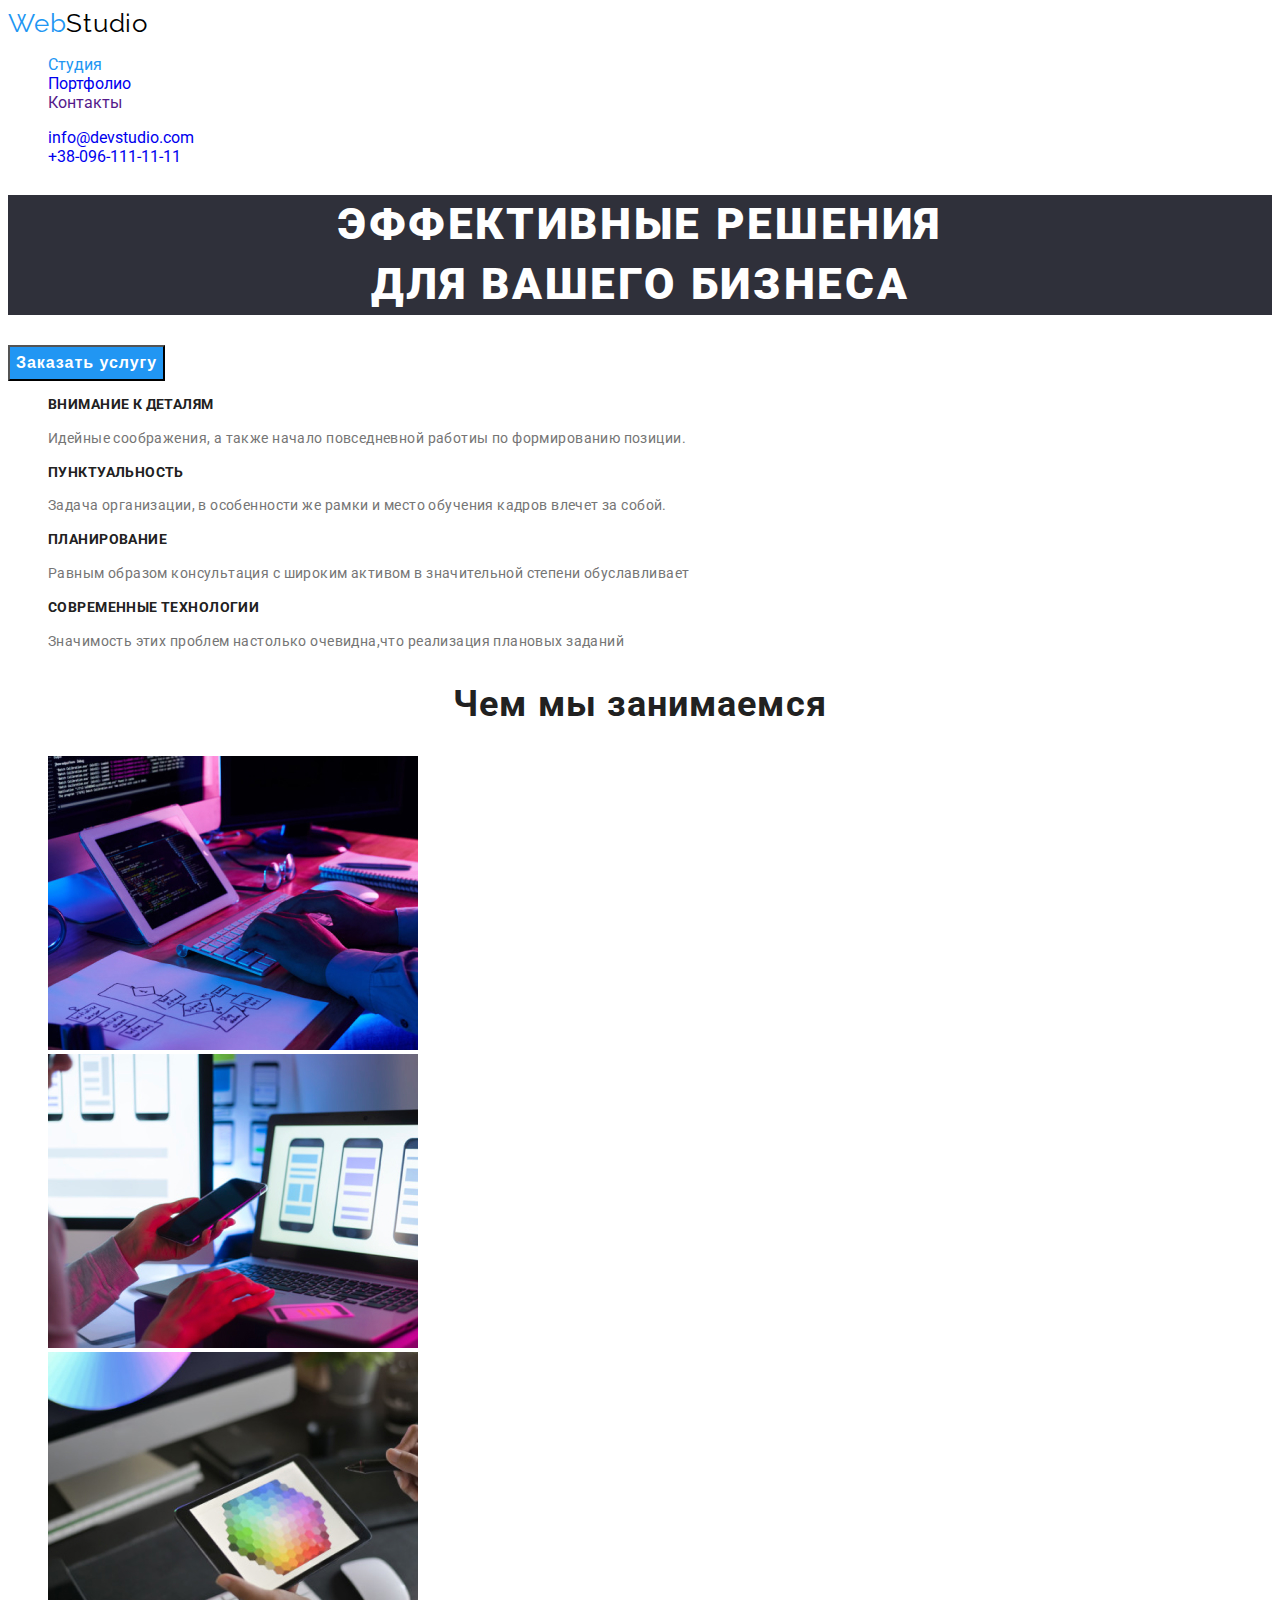
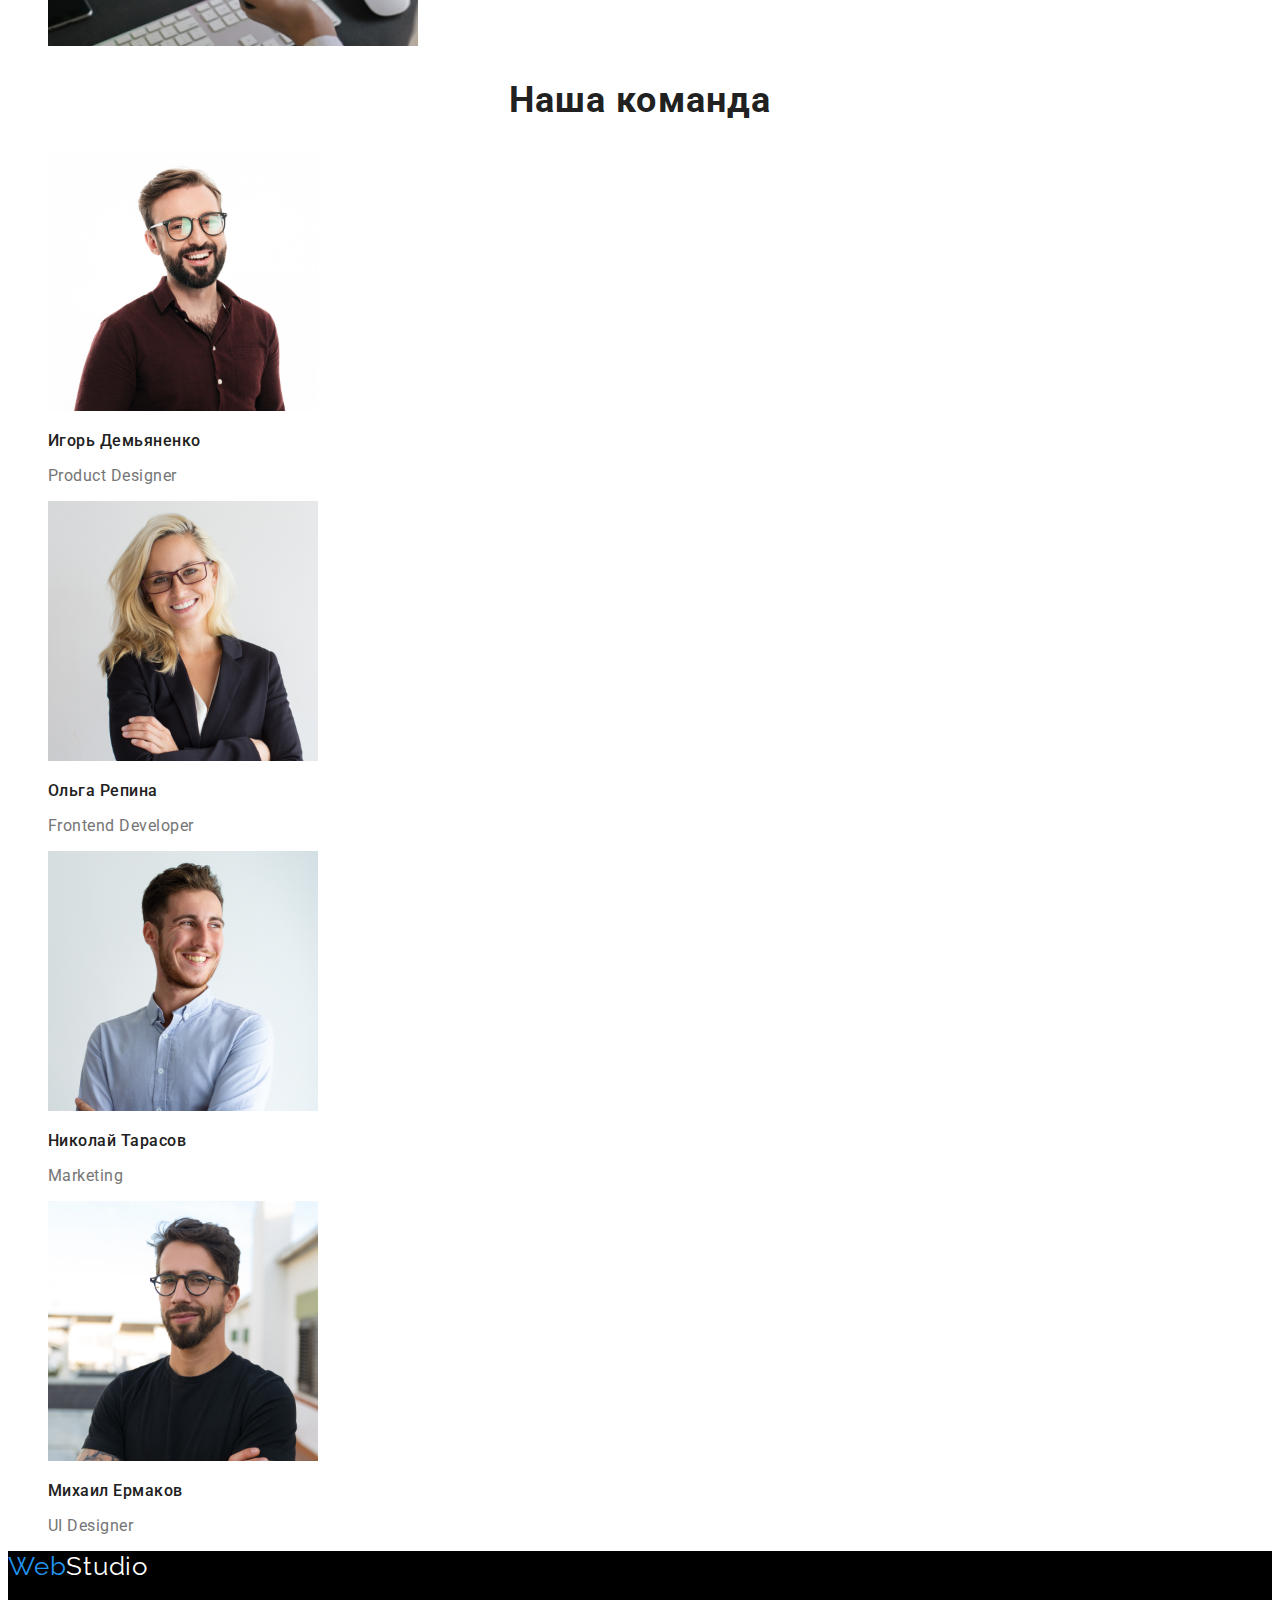
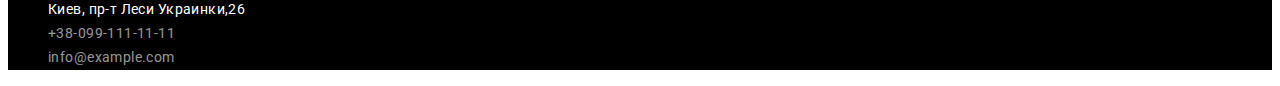
==== index.html @ f122dcd6 "Initial commit" ====
<!DOCTYPE html>
<html lang="ru">
<head>
    <meta charset="UTF-8">
    <meta http-equiv="X-UA-Compatible" content="IE=edge">
    <meta name="viewport" content="width=device-width, initial-scale=1.0">
    <title>Studio</title>
    <link href="https://fonts.googleapis.com/css2?family=Raleway:wght@700&family=Roboto:wght@400;500;700;900&display=swap"
        rel="stylesheet">
    <link rel="stylesheet" href="./css/styles.css"/>
</head>
<body>
    <header>
        <a class="logo link" href=""><span class="icon">Web</span>Studio</a>
        <nav class="nav">
        
            <ul class="site-nav list">
                <li><a class="link current" href="./index.html">Студия</a></li>
                <li><a class="link" href="./portfolio.html">Портфолио</a></li>
                <li><a class="link" href="">Контакты</a></li>
            </ul>
        </nav>
        <ul class="contacts list">
            <li><a class="link" href="mailto:info@devstudio.com">info@devstudio.com</a></li>
            <li><a class="link" href="tel:380961111111">+38-096-111-11-11</a></li>
        </ul>
    </header>
    <!--о нас-->
    <main>
        <!--наш бизнес-->
        <section class="hero">
            <h1 class="hero-title">Эффективные решения <br />для вашего бизнеса</h1>
            <button class="hero-button" type="button">Заказать услугу</button>
        </section>

        <!--наши приоритеты-->
    

            <ul class="list">
                <li>
                    <h3 class="feature">Внимание к деталям</h3>
                    <p class="feature-text">
                        Идейные соображения, а также начало повседневной работиы по формированию позиции.</p>
                </li>
                <li>
                    <h3 class="feature">Пунктуальность</h3>
                    <p class="feature-text">
                        Задача организации, в особенности же рамки и место обучения кадров влечет за собой.</p>

                </li>
                <li>
                    <h3 class="feature">Планирование</h3>
                    <p class="feature-text">
                        Равным образом консультация с широким активом в значительной степени обуславливает</p>
                </li>
                <li>
                    <h3 class="feature">Современные технологии</h3>
                    <p class="feature-text">
                        Значимость этих проблем настолько очевидна,что реализация плановых заданий</p>
                </li>
            </ul>
        </section>

        <section class="section">
            <h2 class="section-title">Чем мы занимаемся</h2>
            <ul class="list">
                <li><img src="./images/img.jpg" alt="верстка кода" width="370" height="294"></li>
                <li><img src="./images/img2.jpg" alt="телефон в руках" width="370" height="294"></li>
                <li><img src="./images/img3.jpg" alt="планшет в руках" width="370" height="294"></li>
            </ul>
        </section>
        <!--команда-->
        <section class="section">
            <h2 class="section-title">Наша команда</h2>
            <ul class="icon list">
                <li><img src="./images/igor.jpg" alt="Igor photo" width="270" height="260">
                
                    <h3 class="section-avatar">Игорь Демьяненко</h3>
                    <p class="icon-text">Product Designer</p>

                </li>

                <li><img src="./images/olga.jpg" alt="Olga photo" width="270" height="260">
                
                    <h3 class="section-avatar">Ольга Репина</h3>
                    <p class="icon-text">Frontend Developer</p>
                </li>

                <li><img src="./images/nikolay.jpg" alt="Nikolay photo" width="270" height="260">
                
                    <h3 class="section-avatar">Николай Тарасов</h3>
                    <p class="icon-text">Marketing</p>
                </li>

                <li><img src="./images/michail.jpg" alt="Michail photo" width="270" height="260">
                
                    <h3 class="section-avatar">Михаил Ермаков</h3>
                    <p class="icon-text">UI Designer</p>
                </li>
            </ul>
        </section>
    </main>
    <!--футер-->
    <footer class="footer">
        <a class="logo-footer link" href=""><span>Web</span>Studio</a>
        
        <address>
            <ul class="list">
                <li><a class="footer-address link" href="https://www.google.ru/maps/place/Киев, пр-т Леси Украинки,26">Киев, пр-т Леси Украинки,26</a></li>
                <li><a class="footer-contacts link" href="tel:+380991111111">+38-099-111-11-11</a></li>
                <li><a class="footer-contacts link" href="mailto:info@example.com">info@example.com</a></li>
            </ul>
            
        </address>
        
    </footer>

    
</body>
</html>
---- css/styles.css ----
:root {
  --primary-text-color: #757575;
  --title-text-color: #212121;
  --accent-color: #2196f3;
  --white-color: #ffffff;
  --section-color: #2f303a;
}


body {
   background-color: var(--white-color);
   color: var(--primary-text-color);
   font-family: Roboto, sans-serif;
 }

 /*для скрытия маркеров*/
 .list {
   list-style: none;
 }
/*для скрытия подчеркивания*/
.link {
  text-decoration: none;
}
/*логотип*/
.logo {
   color: #000000;
   font-family: Raleway;
   font-size: 26px;
   line-height: 1.19;
   letter-spacing: 0.03em;
 }

 .logo span {
  color: var(--accent-color);
}
/*навигация*/
.site-nav-list {
  color: var(--title-text-color);
  font-weight: 500;
  font-size: 14px;
  line-height: 1.14;
  letter-spacing: 0.02em;
}
.site-nav link:hover,
.site-nav link:focus {
  color: var(--accent-color);
}
.site-nav .link.current {
  color: var(--accent-color);
}
/*контакты*/
.contacts link {
  color: var(--primary-text-color);
  font-weight: 500;
  font-size: 14px;
  line-height: 1.4;
  letter-spacing: 0.02em;
}
.contacts link:hover,
.contacts link:focus {
  color: var(--accent-color);
}
/*index.html*/
/*hero*/
.hero-title {
  color: var(--white-color);
  background-color: var(--section-color);
  font-weight: 900;
  font-size: 44px;
  line-height: 1.36;

  text-align: center;
  letter-spacing: 0.06em;
  text-transform: uppercase;
}
.hero-button {
   background-color: var(--accent-color);
   color: var(--white-color);
   cursor: pointer;
   font-weight: 700;
   font-size: 16px;
   line-height: 1.88;

  display: flex;
  align-items: center;
  text-align: center;
  letter-spacing: 0.06em;
}
  
  .hero-button:hover,
  .hero-button:focus {
      background-color: #188ce8;
  }
 /*Особенности*/
 .feature {
   color: var(--title-text-color);
   font-weight: 700;
   font-size: 14px;
   line-height: 1.14;
   letter-spacing: 0.03em;
   text-transform: uppercase;
 }

 .feature-text {
   font-size: 14px;
   line-height: 1.71;
   letter-spacing: 0.03em;
 }

 /*чем мы занимаемся & наша команда*/
 .section-title {
   color: var(--title-text-color);
   font-weight: 700;
   font-size: 36px;
   line-height: 1.16;
   letter-spacing: 0.03em;
   text-align: center;
 }

/*наша команда*/
.section-avatar {
   color: var(--title-text-color);
   font-weight: 500;
   font-size: 16px;
   line-height: 1.19;
   letter-spacing: 0.03em;

 }

 .icon-text {
   font-size: 16px;
   line-height: 1.19;
   letter-spacing: 0.03em;

 }
/*footer*/
.logo-footer {
   color: var(--white-color);
   font-family: Raleway;
   font-size: 26px;
   line-height: 1.19;
   letter-spacing: 0.03em;
 }

 .logo-footer span {
   color: var(--accent-color);
 }
 .footer { 
     background-color: #000000;
 }

 .footer-address {
   font-style: normal;
   color: var(--white-color);
   font-size: 14px;
   line-height: 1.71;
   letter-spacing: 0.03em;
 }

 .footer-contacts {
   font-style: normal;
   color: rgba(255, 255, 255, 0.6);  
   font-size: 14px;
   line-height: 1.71;
   letter-spacing: 0.03em;
 }

.footer-contacts:hover,
.footer-contacts:focus {
  color: var(--accent-color);
}


/*Portfolio*/
/*buttons*/
.btn {
  background-color: #f5f4fa;
  color: var(--title-text-color);
  cursor: pointer;
  font-family: inherit;
   font-weight: 500;
   font-size: 16px;
   line-height: 1.62;
   letter-spacing: 0.03em;

 }
.btn:hover,
.btn:focus {
  background-color: var(--accent-color);
  color: var(--white-color);
}
 /*галлерея фото*/
 .portfolio-items {
   color: var(--title-text-color);
   font-weight: 700;
   font-size: 18px;
   line-height: 2;

  letter-spacing: 0.06em;
}
 .portfolio-text {
   font-size: 16px;
   line-height: 1.87;
   letter-spacing: 0.03em;
 }
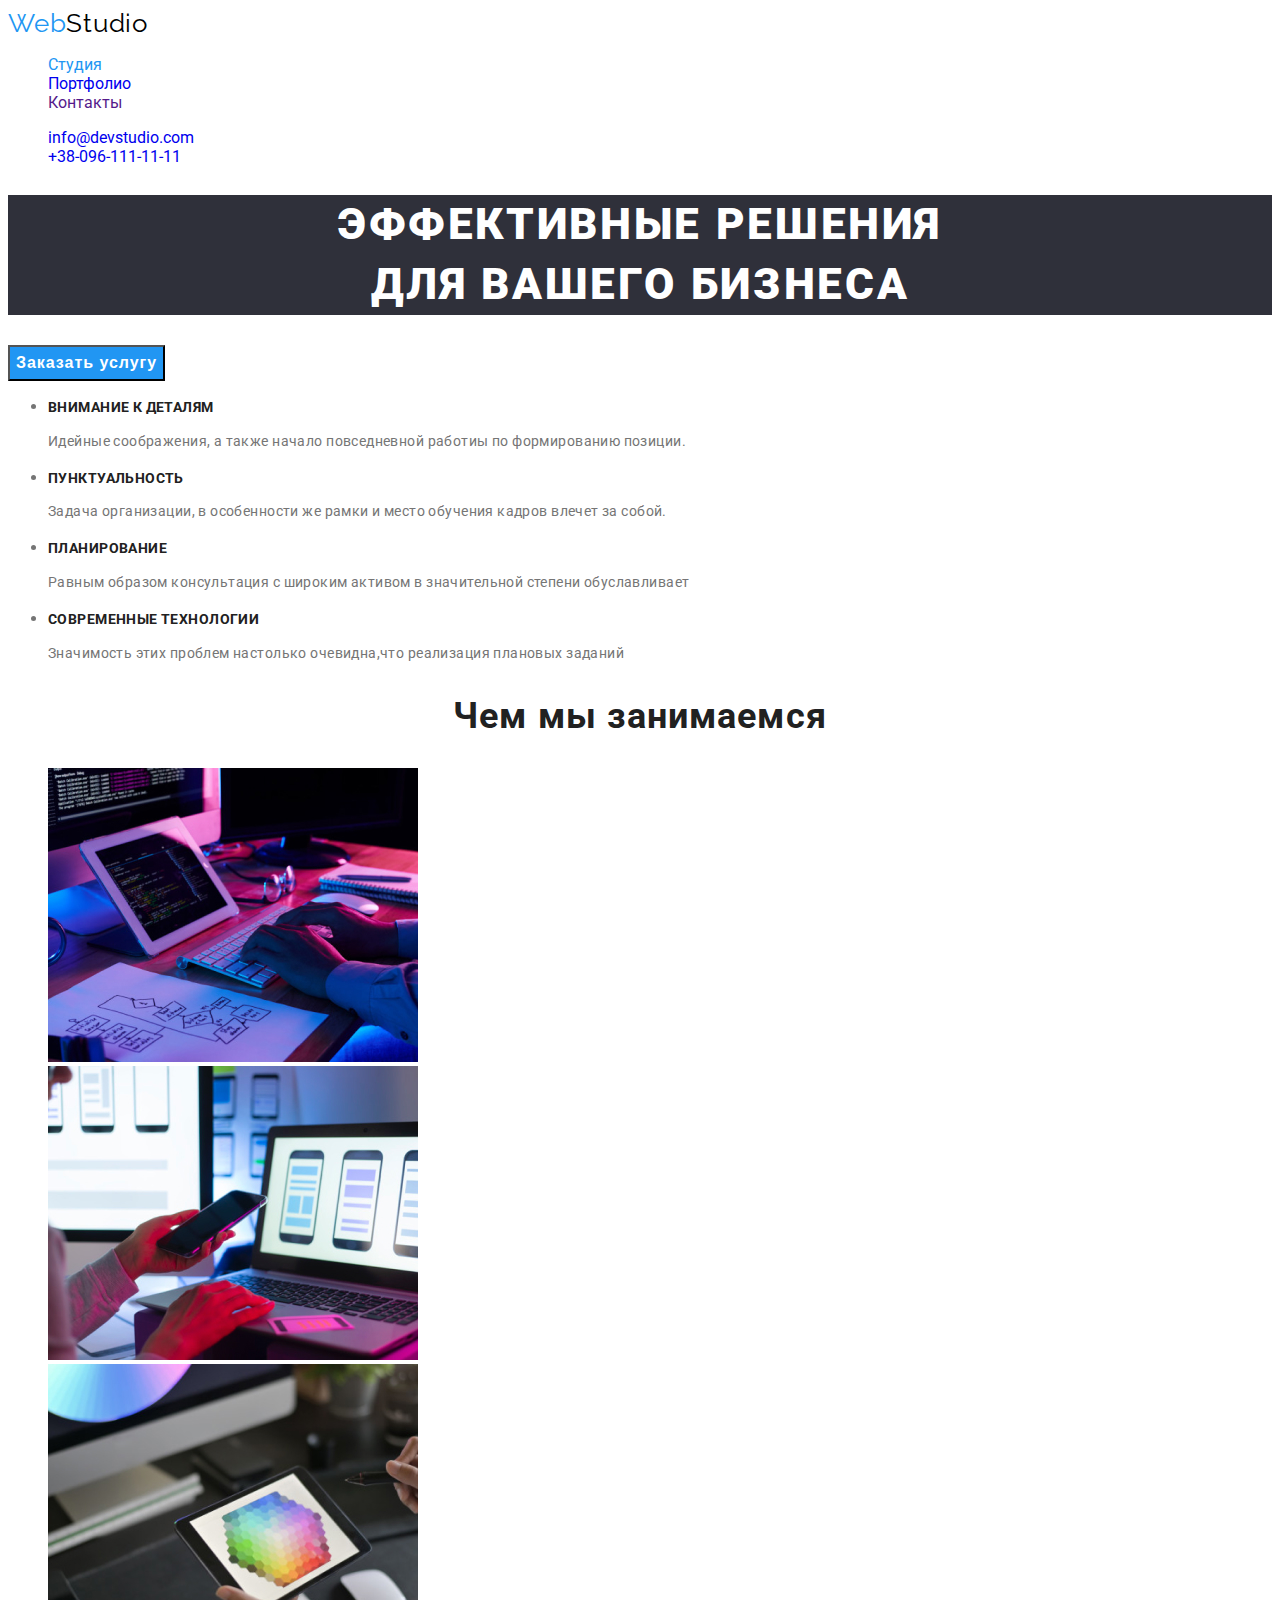
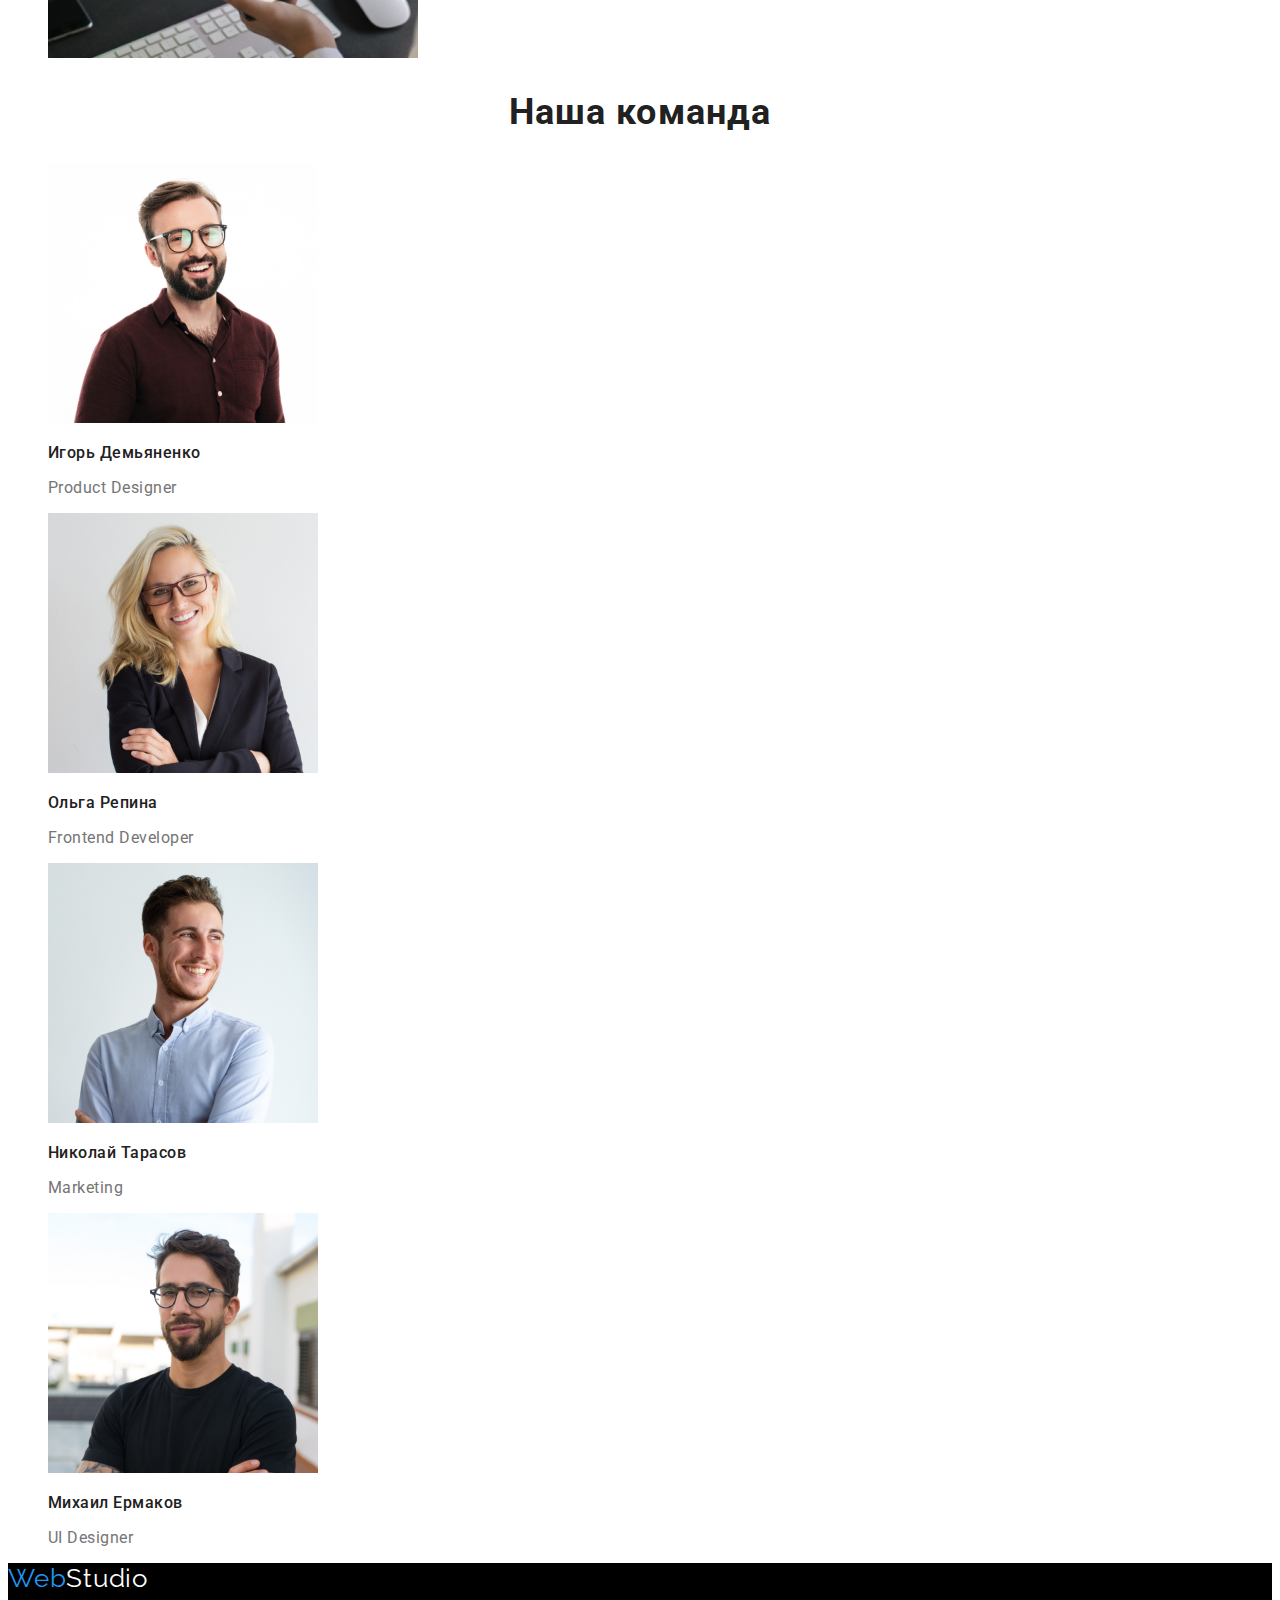
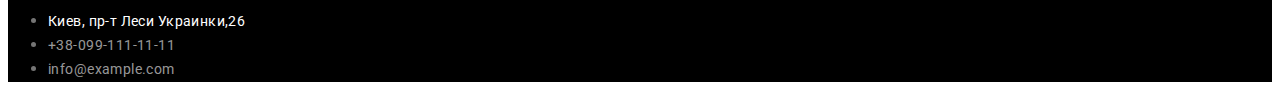
==== commit 82453f37: "присваиваются классы" ====
--- a/index.html
+++ b/index.html
@@ -4,17 +4,23 @@
     <meta charset="UTF-8">
     <meta http-equiv="X-UA-Compatible" content="IE=edge">
     <meta name="viewport" content="width=device-width, initial-scale=1.0">
-    <title>Studio</title>
+    <title>Web Studio</title>
     <link href="https://fonts.googleapis.com/css2?family=Raleway:wght@700&family=Roboto:wght@400;500;700;900&display=swap"
-        rel="stylesheet">
+        rel="stylesheet"/>
+    <link rel="stylesheet" href="<link rel="stylesheet" href="https://cdnjs.cloudflare.com/ajax/libs/modern-normalize/1.1.0/modern-normalize.min.css"
+    integrity="sha512-wpPYUAdjBVSE4KJnH1VR1HeZfpl1ub8YT/NKx4PuQ5NmX2tKuGu6U/JRp5y+Y8XG2tV+wKQpNHVUX03MfMFn9Q=="
+      crossorigin="anonymous"
+      referrerpolicy="no-referrer"/>
+
     <link rel="stylesheet" href="./css/styles.css"/>
 </head>
 <body>
-    <header>
+    <header class="header">
+        <div class="container mane-nav">
         <a class="logo link" href=""><span class="icon">Web</span>Studio</a>
+        <!--навигация-->
         <nav class="nav">
-        
-            <ul class="site-nav list">
+        <ul class="site-nav list">
                 <li><a class="link current" href="./index.html">Студия</a></li>
                 <li><a class="link" href="./portfolio.html">Портфолио</a></li>
                 <li><a class="link" href="">Контакты</a></li>
@@ -24,94 +30,105 @@
             <li><a class="link" href="mailto:info@devstudio.com">info@devstudio.com</a></li>
             <li><a class="link" href="tel:380961111111">+38-096-111-11-11</a></li>
         </ul>
+        </div>
     </header>
     <!--о нас-->
     <main>
-        <!--наш бизнес-->
+        <!--герой-->
         <section class="hero">
             <h1 class="hero-title">Эффективные решения <br />для вашего бизнеса</h1>
             <button class="hero-button" type="button">Заказать услугу</button>
         </section>
 
-        <!--наши приоритеты-->
-    
+        <!--приоритеты-->
+        <section class="section-feature section">
+            <div class="container">
+                <h2 hidden>приоритеты</h2>
 
-            <ul class="list">
-                <li>
+            <ul class="feature-list">
+                <li class="feature-item">
                     <h3 class="feature">Внимание к деталям</h3>
                     <p class="feature-text">
                         Идейные соображения, а также начало повседневной работиы по формированию позиции.</p>
-                </li>
-                <li>
+                    </li>
+                <li class="feature-item">
                     <h3 class="feature">Пунктуальность</h3>
                     <p class="feature-text">
                         Задача организации, в особенности же рамки и место обучения кадров влечет за собой.</p>
 
                 </li>
-                <li>
+                <li class="feature-item">
                     <h3 class="feature">Планирование</h3>
                     <p class="feature-text">
                         Равным образом консультация с широким активом в значительной степени обуславливает</p>
                 </li>
-                <li>
+                <li class="feature-item">
                     <h3 class="feature">Современные технологии</h3>
                     <p class="feature-text">
                         Значимость этих проблем настолько очевидна,что реализация плановых заданий</p>
                 </li>
             </ul>
+            </div>
         </section>
 
-        <section class="section">
+        <section class="section work">
+            <div class="container">
             <h2 class="section-title">Чем мы занимаемся</h2>
-            <ul class="list">
-                <li><img src="./images/img.jpg" alt="верстка кода" width="370" height="294"></li>
-                <li><img src="./images/img2.jpg" alt="телефон в руках" width="370" height="294"></li>
-                <li><img src="./images/img3.jpg" alt="планшет в руках" width="370" height="294"></li>
+            <ul class="box-item list">
+            
+                <li class="box"><img src="./images/img.jpg" alt="верстка кода" width="370" height="294"></li>
+                <li class="box"><img src="./images/img2.jpg" alt="телефон в руках" width="370" height="294"></li>
+                <li class="box"><img src="./images/img3.jpg" alt="планшет в руках" width="370" height="294"></li>
             </ul>
+            </div>
         </section>
         <!--команда-->
-        <section class="section">
+        <section class="section comand">
+            <div class="ccontainer">
             <h2 class="section-title">Наша команда</h2>
             <ul class="icon list">
-                <li><img src="./images/igor.jpg" alt="Igor photo" width="270" height="260">
+                <li class="icon-item"><img src="./images/igor.jpg" alt="Igor photo" width="270" height="260">
                 
                     <h3 class="section-avatar">Игорь Демьяненко</h3>
                     <p class="icon-text">Product Designer</p>
 
                 </li>
 
-                <li><img src="./images/olga.jpg" alt="Olga photo" width="270" height="260">
+                <li class="icon-item"><img src="./images/olga.jpg" alt="Olga photo" width="270" height="260">
                 
                     <h3 class="section-avatar">Ольга Репина</h3>
                     <p class="icon-text">Frontend Developer</p>
                 </li>
 
-                <li><img src="./images/nikolay.jpg" alt="Nikolay photo" width="270" height="260">
+                <li class="icon-item"><img src="./images/nikolay.jpg" alt="Nikolay photo" width="270" height="260">
                 
                     <h3 class="section-avatar">Николай Тарасов</h3>
                     <p class="icon-text">Marketing</p>
                 </li>
 
-                <li><img src="./images/michail.jpg" alt="Michail photo" width="270" height="260">
+                <li class="icon-item"><img src="./images/michail.jpg" alt="Michail photo" width="270" height="260">
                 
                     <h3 class="section-avatar">Михаил Ермаков</h3>
                     <p class="icon-text">UI Designer</p>
                 </li>
             </ul>
+            </div>
         </section>
     </main>
     <!--футер-->
     <footer class="footer">
+        <div class="container">
         <a class="logo-footer link" href=""><span>Web</span>Studio</a>
         
         <address>
-            <ul class="list">
-                <li><a class="footer-address link" href="https://www.google.ru/maps/place/Киев, пр-т Леси Украинки,26">Киев, пр-т Леси Украинки,26</a></li>
-                <li><a class="footer-contacts link" href="tel:+380991111111">+38-099-111-11-11</a></li>
-                <li><a class="footer-contacts link" href="mailto:info@example.com">info@example.com</a></li>
+            <ul class="footer-list">
+                <li class="footer-items"><a class="footer-address link" href="https://www.google.ru/maps/place/Киев, пр-т Леси Украинки,26">Киев, пр-т Леси Украинки,26</a></li>
+                <li class="footer-items"><a class="footer-contacts link" href="tel:+380991111111">+38-099-111-11-11</a></li>
+                <li class="footer-items"><a class="footer-contacts link" href="mailto:info@example.com">info@example.com</a></li>
             </ul>
             
         </address>
+        </div>
         
     </footer>
 
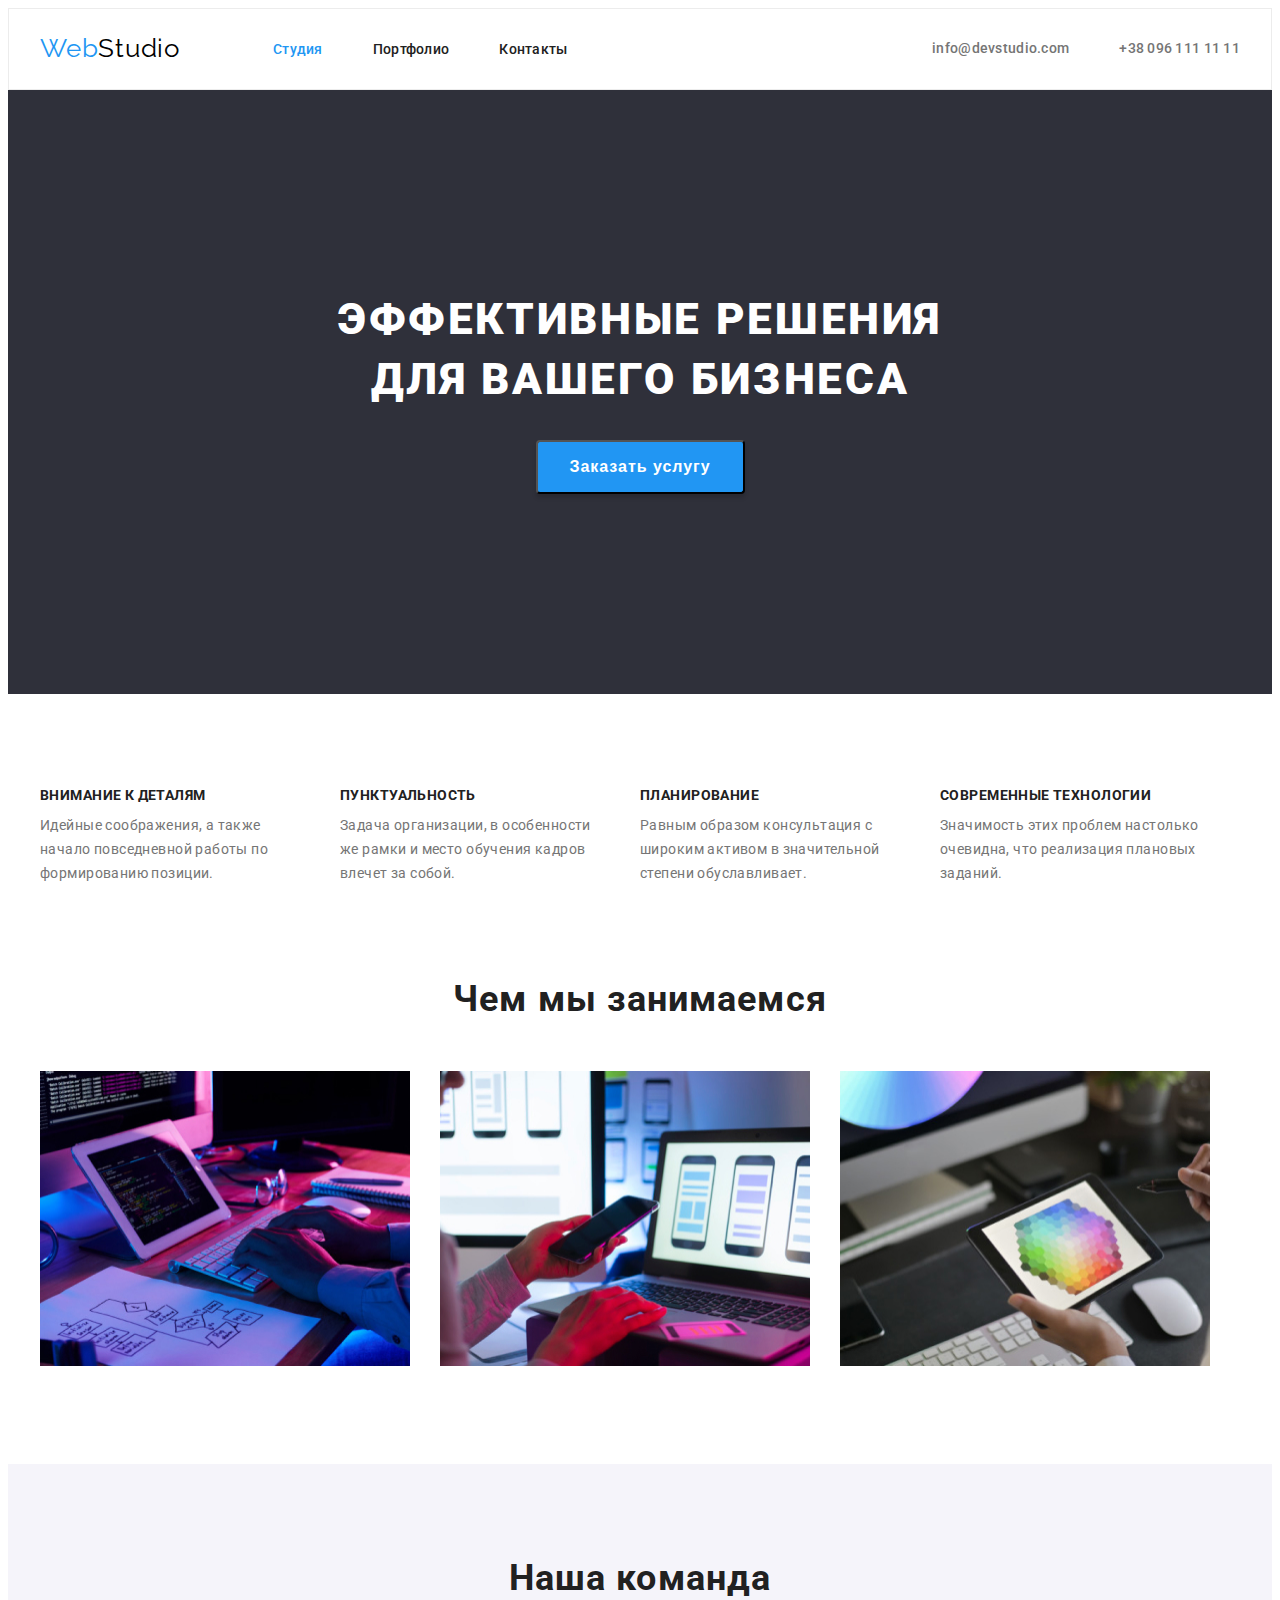
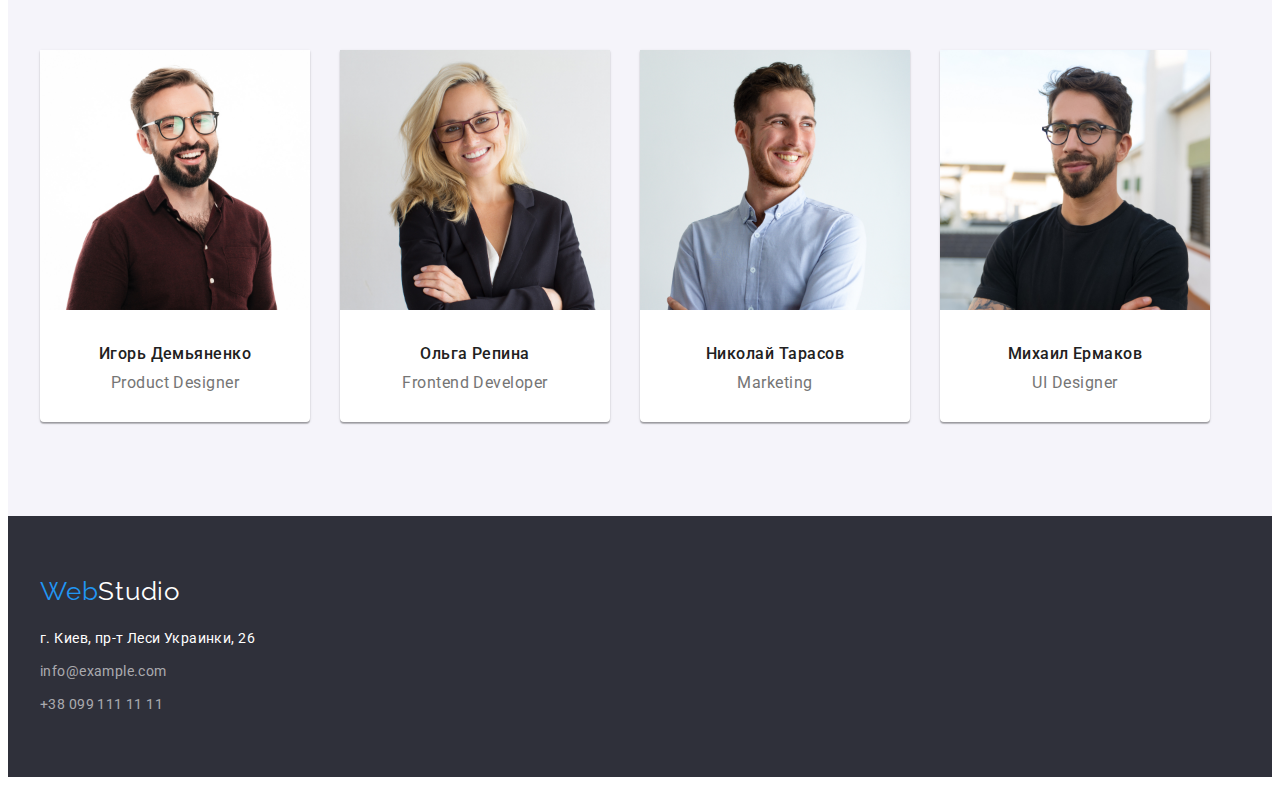
==== commit c9a0336e: "correction3.2" ====
--- a/index.html
+++ b/index.html
@@ -1,137 +1,137 @@
 <!DOCTYPE html>
 <html lang="ru">
+
 <head>
-    <meta charset="UTF-8">
-    <meta http-equiv="X-UA-Compatible" content="IE=edge">
-    <meta name="viewport" content="width=device-width, initial-scale=1.0">
+    <meta charset="UTF-8" />
+    <meta http-equiv="X-UA-Compatible" content="IE=edge" />
+    <meta name="viewport" content="width=device-width, initial-scale=1.0" />
     <title>Web Studio</title>
-    <link href="https://fonts.googleapis.com/css2?family=Raleway:wght@700&family=Roboto:wght@400;500;700;900&display=swap"
-        rel="stylesheet"/>
-    <link rel="stylesheet" href="<link rel="stylesheet" href="https://cdnjs.cloudflare.com/ajax/libs/modern-normalize/1.1.0/modern-normalize.min.css"
-    integrity="sha512-wpPYUAdjBVSE4KJnH1VR1HeZfpl1ub8YT/NKx4PuQ5NmX2tKuGu6U/JRp5y+Y8XG2tV+wKQpNHVUX03MfMFn9Q=="
-      crossorigin="anonymous"
-      referrerpolicy="no-referrer"/>
+    <link
+        href="https://fonts.googleapis.com/css2?family=Raleway:wght@700&family=Roboto:wght@400;500;700;900&display=swap"
+        rel="stylesheet" />
+    <link rel="stylesheet" href="https://cdnjs.cloudflare.com/ajax/libs/modern-normalize/1.1.0/modern-normalize.min.css"
+        integrity="sha512-wpPYUAdjBVSE4KJnH1VR1HeZfpl1ub8YT/NKx4PuQ5NmX2tKuGu6U/JRp5y+Y8XG2tV+wKQpNHVUX03MfMFn9Q=="
+        crossorigin="anonymous" referrerpolicy="no-referrer" />
+    <link rel="stylesheet" href="./css/styles.css" />
+</head>
 
-    <link rel="stylesheet" href="./css/styles.css"/>
-</head>
 <body>
     <header class="header">
-        <div class="container mane-nav">
-        <a class="logo link" href=""><span class="icon">Web</span>Studio</a>
-        <!--навигация-->
-        <nav class="nav">
-        <ul class="site-nav list">
-                <li><a class="link current" href="./index.html">Студия</a></li>
-                <li><a class="link" href="./portfolio.html">Портфолио</a></li>
-                <li><a class="link" href="">Контакты</a></li>
+        <div class="container main-nav">
+            <a class="logo link" href=""><span class="logo-icon">Web</span>Studio</a>
+            <!--Навигация-->
+            <nav class="nav">
+                <ul class="site-nav list">
+                    <li><a class="link current" href="./index.html">Студия</a></li>
+                    <li><a class="link" href="./portfolio.html">Портфолио</a></li>
+                    <li><a class="link" href="">Контакты</a></li>
+                </ul>
+            </nav>
+            <!--Контакты-->
+            <ul class="contacts list">
+                <li><a class="link" href="mailto:info@devstudio.com"> info@devstudio.com</a></li>
+                <li><a class="link" href="tel:+380961111111">+38 096 111 11 11</a></li>
             </ul>
-        </nav>
-        <ul class="contacts list">
-            <li><a class="link" href="mailto:info@devstudio.com">info@devstudio.com</a></li>
-            <li><a class="link" href="tel:380961111111">+38-096-111-11-11</a></li>
-        </ul>
         </div>
     </header>
-    <!--о нас-->
     <main>
-        <!--герой-->
+        <!--Герой-->
         <section class="hero">
             <h1 class="hero-title">Эффективные решения <br />для вашего бизнеса</h1>
             <button class="hero-button" type="button">Заказать услугу</button>
         </section>
-
-        <!--приоритеты-->
+        <!--Особенности-->
         <section class="section-feature section">
             <div class="container">
-                <h2 hidden>приоритеты</h2>
-
-            <ul class="feature-list">
-                <li class="feature-item">
-                    <h3 class="feature">Внимание к деталям</h3>
-                    <p class="feature-text">
-                        Идейные соображения, а также начало повседневной работиы по формированию позиции.</p>
+                <h2 hidden>Особенности</h2>
+                <ul class="feature-list list">
+                    <li class="feature-item">
+                        <h3 class="feature">Внимание к деталям</h3>
+                        <p class="feature-text">
+                            Идейные соображения, а также начало повседневной работы по формированию позиции.
+                        </p>
                     </li>
-                <li class="feature-item">
-                    <h3 class="feature">Пунктуальность</h3>
-                    <p class="feature-text">
-                        Задача организации, в особенности же рамки и место обучения кадров влечет за собой.</p>
-
-                </li>
-                <li class="feature-item">
-                    <h3 class="feature">Планирование</h3>
-                    <p class="feature-text">
-                        Равным образом консультация с широким активом в значительной степени обуславливает</p>
-                </li>
-                <li class="feature-item">
-                    <h3 class="feature">Современные технологии</h3>
-                    <p class="feature-text">
-                        Значимость этих проблем настолько очевидна,что реализация плановых заданий</p>
-                </li>
-            </ul>
+                    <li class="feature-item">
+                        <h3 class="feature">Пунктуальность</h3>
+                        <p class="feature-text">
+                            Задача организации, в особенности же рамки и место обучения кадров влечет за собой.
+                        </p>
+                    </li>
+                    <li class="feature-item">
+                        <h3 class="feature">Планирование</h3>
+                        <p class="feature-text">
+                            Равным образом консультация с широким активом в значительной степени обуславливает.
+                        </p>
+                    </li>
+                    <li class="feature-item">
+                        <h3 class="feature">Современные технологии</h3>
+                        <p class="feature-text">
+                            Значимость этих проблем настолько очевидна, что реализация плановых заданий.
+                        </p>
+                    </li>
+                </ul>
             </div>
         </section>
-
+        <!--Чем мы занимаемся-->
         <section class="section work">
             <div class="container">
-            <h2 class="section-title">Чем мы занимаемся</h2>
-            <ul class="box-item list">
-            
-                <li class="box"><img src="./images/img.jpg" alt="верстка кода" width="370" height="294"></li>
-                <li class="box"><img src="./images/img2.jpg" alt="телефон в руках" width="370" height="294"></li>
-                <li class="box"><img src="./images/img3.jpg" alt="планшет в руках" width="370" height="294"></li>
-            </ul>
+                <h2 class="section-title">Чем мы занимаемся</h2>
+                <ul class="box-item list">
+                    <li class="box">
+                        <img src="images/img.jpg" alt="верста кода" width="370" height="295" />
+                    </li>
+                    <li class="box"><img src="images/img2.jpg" alt="телефон в руках" width="370" height="295" /></li>
+                    <li class="box"><img src="images/img3.jpg" alt="планшет в руках" width="370" height="295" /></li>
+                </ul>
             </div>
         </section>
-        <!--команда-->
         <section class="section comand">
-            <div class="ccontainer">
-            <h2 class="section-title">Наша команда</h2>
-            <ul class="icon list">
-                <li class="icon-item"><img src="./images/igor.jpg" alt="Igor photo" width="270" height="260">
-                
-                    <h3 class="section-avatar">Игорь Демьяненко</h3>
-                    <p class="icon-text">Product Designer</p>
-
-                </li>
-
-                <li class="icon-item"><img src="./images/olga.jpg" alt="Olga photo" width="270" height="260">
-                
-                    <h3 class="section-avatar">Ольга Репина</h3>
-                    <p class="icon-text">Frontend Developer</p>
-                </li>
-
-                <li class="icon-item"><img src="./images/nikolay.jpg" alt="Nikolay photo" width="270" height="260">
-                
-                    <h3 class="section-avatar">Николай Тарасов</h3>
-                    <p class="icon-text">Marketing</p>
-                </li>
-
-                <li class="icon-item"><img src="./images/michail.jpg" alt="Michail photo" width="270" height="260">
-                
-                    <h3 class="section-avatar">Михаил Ермаков</h3>
-                    <p class="icon-text">UI Designer</p>
-                </li>
-            </ul>
+            <div class="container">
+                <h2 class="section-title">Наша команда</h2>
+                <ul class="icon list">
+                    <li class="icon-items">
+                        <img src="images/igor.jpg" alt="Igor photo" width="270" height="260" />
+                        <h3 class="section-avatar">Игорь Демьяненко</h3>
+                        <p class="icon-text">Product Designer</p>
+                    </li>
+                    <li class="icon-items">
+                        <img src="images/olga.jpg" alt="olga photo" width="270" height="260" />
+                        <h3 class="section-avatar">Ольга Репина</h3>
+                        <p class="icon-text">Frontend Developer</p>
+                    </li>
+                    <li class="icon-items">
+                        <img src="images/nikolay.jpg" alt="Nikolay photo" width="270" height="260" />
+                        <h3 class="section-avatar">Николай Тарасов</h3>
+                        <p class="icon-text">Marketing</p>
+                    </li>
+                    <li class="icon-items">
+                        <img src="images/michail.jpg" alt="Michail photo" width="270" height="260" />
+                        <h3 class="section-avatar">Михаил Ермаков</h3>
+                        <p class="icon-text">UI Designer</p>
+                    </li>
+                </ul>
             </div>
         </section>
     </main>
-    <!--футер-->
+
     <footer class="footer">
         <div class="container">
-        <a class="logo-footer link" href=""><span>Web</span>Studio</a>
-        
-        <address>
-            <ul class="footer-list">
-                <li class="footer-items"><a class="footer-address link" href="https://www.google.ru/maps/place/Киев, пр-т Леси Украинки,26">Киев, пр-т Леси Украинки,26</a></li>
-                <li class="footer-items"><a class="footer-contacts link" href="tel:+380991111111">+38-099-111-11-11</a></li>
-                <li class="footer-items"><a class="footer-contacts link" href="mailto:info@example.com">info@example.com</a></li>
-            </ul>
-            
-        </address>
+            <a class="logo-footer link" href=""><span class="footer-icon">Web</span>Studio</a>
+
+            <address>
+                <ul class="footer-list list">
+                    <li class="footer-items">
+                        <a class="footer-addres link" href="https://goo.gl/maps/AxwCZDzG8Fguy3GU9">г. Киев, пр-т Леси
+                            Украинки, 26</a>
+                    </li>
+                    <li class="footer-items">
+                        <a class="footer-contacts link" href="info@example.com">info@example.com</a>
+                    </li>
+                    <li><a class="footer-contacts link" href="+380991111111">+38 099 111 11 11</a></li>
+                </ul>
+            </address>
         </div>
-        
     </footer>
+</body>
 
-    
-</body>
 </html>--- a/css/styles.css
+++ b/css/styles.css
@@ -6,200 +6,419 @@
   --section-color: #2f303a;
 }
 
-
 body {
-   background-color: var(--white-color);
-   color: var(--primary-text-color);
-   font-family: Roboto, sans-serif;
- }
-
- /*для скрытия маркеров*/
- .list {
-   list-style: none;
- }
+  background-color: var(--white-color);
+  color: var(--primary-text-color);
+  font-family: Roboto, sans-serif;
+}
+
+/*для скрытия маркеров и боковых отступов*/
+.list {
+  list-style: none;
+  padding: 0;
+  margin: 0;
+}
+
 /*для скрытия подчеркивания*/
 .link {
   text-decoration: none;
 }
+
+/* для центрирования и ограничечения контента по ширине */
+.container {
+  width: 1200px;
+  margin: 0 auto;
+  padding-left: 15px;
+  padding-right: 15px;
+}
+
+/* Верхний и нижний отступ */
+.section {
+  padding: 94px 0;
+}
+
 /*логотип*/
 .logo {
-   color: #000000;
-   font-family: Raleway;
-   font-size: 26px;
-   line-height: 1.19;
-   letter-spacing: 0.03em;
- }
-
- .logo span {
-  color: var(--accent-color);
-}
+  margin-right: 93px;
+  color: #000000;
+  font-family: Raleway;
+  font-size: 26px;
+  line-height: 1.19;
+  letter-spacing: 0.03em;
+}
+
+.logo-icon {
+  color: var(--accent-color);
+}
+
 /*навигация*/
-.site-nav-list {
+.main-nav {
+  display: flex;
+  align-items: center;
+  padding-top: 24px;
+  padding-bottom: 25px;
+}
+.site-nav {
+  display: flex;
+}
+
+.site-nav > li:not(:last-child) {
+  margin-right: 50px;
+}
+
+.site-nav a {
   color: var(--title-text-color);
   font-weight: 500;
   font-size: 14px;
   line-height: 1.14;
   letter-spacing: 0.02em;
 }
-.site-nav link:hover,
-.site-nav link:focus {
-  color: var(--accent-color);
-}
+.site-nav a:hover,
+.site-nav a:focus {
+  color: var(--accent-color);
+}
+
 .site-nav .link.current {
   color: var(--accent-color);
 }
 /*контакты*/
-.contacts link {
+.contacts {
+  display: flex;
+  margin-left: auto;
+}
+
+.contacts > li:not(:last-child) {
+  margin-right: 50px;
+}
+
+.contacts a {
   color: var(--primary-text-color);
   font-weight: 500;
   font-size: 14px;
   line-height: 1.4;
   letter-spacing: 0.02em;
 }
-.contacts link:hover,
-.contacts link:focus {
-  color: var(--accent-color);
-}
+
+.contacts a:hover,
+.contacts a:focus {
+  color: var(--accent-color);
+}
+
+/* рамка под хедером */
+.header {
+  border: 1px solid #ececec;
+}
+
 /*index.html*/
+
 /*hero*/
+.hero {
+  text-align: center;
+  margin: 0 auto;
+  background-color: var(--section-color);
+}
+
 .hero-title {
+  margin-top: 0;
+  margin-bottom: 30px;
+  padding-top: 200px;
+
   color: var(--white-color);
-  background-color: var(--section-color);
   font-weight: 900;
   font-size: 44px;
   line-height: 1.36;
-
-  text-align: center;
   letter-spacing: 0.06em;
   text-transform: uppercase;
 }
+
 .hero-button {
-   background-color: var(--accent-color);
-   color: var(--white-color);
-   cursor: pointer;
-   font-weight: 700;
-   font-size: 16px;
-   line-height: 1.88;
-
-  display: flex;
+  margin-bottom: 200px;
   align-items: center;
   text-align: center;
   letter-spacing: 0.06em;
-}
-  
-  .hero-button:hover,
-  .hero-button:focus {
-      background-color: #188ce8;
-  }
- /*Особенности*/
- .feature {
-   color: var(--title-text-color);
-   font-weight: 700;
-   font-size: 14px;
-   line-height: 1.14;
-   letter-spacing: 0.03em;
-   text-transform: uppercase;
- }
-
- .feature-text {
-   font-size: 14px;
-   line-height: 1.71;
-   letter-spacing: 0.03em;
- }
-
- /*чем мы занимаемся & наша команда*/
- .section-title {
-   color: var(--title-text-color);
-   font-weight: 700;
-   font-size: 36px;
-   line-height: 1.16;
-   letter-spacing: 0.03em;
-   text-align: center;
- }
+
+  padding: 10px 32px;
+  min-width: 200px;
+  min-height: 50px;
+  box-shadow: 0px 4px 4px rgba(0, 0, 0, 0.15);
+  border-radius: 4px;
+
+  background-color: var(--accent-color);
+  color: var(--white-color);
+  cursor: pointer;
+  font-weight: 700;
+  font-size: 16px;
+  line-height: 1.88;
+}
+
+.hero-button:hover,
+.hero-button:focus {
+  background-color: #188ce8;
+}
+
+/*Особенности*/
+.section-feature {
+  margin-top: 0;
+  margin-bottom: 0;
+}
+
+.feature-list {
+  display: flex;
+  flex-wrap: wrap;
+}
+
+.feature-item {
+  width: 270px;
+  margin-right: 30px;
+}
+
+.feature-item:last-child {
+  margin-right: 0;
+}
+
+.feature {
+  color: var(--title-text-color);
+  font-weight: 700;
+  font-size: 14px;
+  line-height: 1.14;
+  letter-spacing: 0.03em;
+  text-transform: uppercase;
+  margin-top: 0;
+  margin-bottom: 10px;
+}
+
+.feature-text {
+  font-size: 14px;
+  line-height: 1.71;
+  letter-spacing: 0.03em;
+  margin-top: 0;
+  margin-bottom: 0;
+}
+
+/*чем мы занимаемся & наша команда*/
+.work {
+  padding: 0;
+}
+.section-title {
+  margin-top: 0;
+  margin-bottom: 50px;
+
+  color: var(--title-text-color);
+  font-weight: 700;
+  font-size: 36px;
+  line-height: 1.16;
+  letter-spacing: 0.03em;
+  text-align: center;
+}
+
+.box-item {
+  display: flex;
+  flex-wrap: wrap;
+}
+.box {
+  padding-bottom: 94px;
+  margin-right: 30px;
+}
+
+.box:last-child {
+  margin-right: 0;
+}
 
 /*наша команда*/
+.comand {
+  background-color: #f5f4fa;
+  margin-top: 0;
+  margin-bottom: 0;
+}
+
+.icon {
+  display: flex;
+  flex-wrap: wrap;
+}
+
+.icon-items {
+  margin-right: 30px;
+  background-color: #ffffff;
+  box-shadow: 0px 1px 3px rgba(0, 0, 0, 0.12), 0px 1px 1px rgba(0, 0, 0, 0.14),
+    0px 2px 1px rgba(0, 0, 0, 0.2);
+  border-radius: 0px 0px 4px 4px;
+}
+
+.icon-items:last-child {
+  margin-right: 0;
+}
+
 .section-avatar {
-   color: var(--title-text-color);
-   font-weight: 500;
-   font-size: 16px;
-   line-height: 1.19;
-   letter-spacing: 0.03em;
-
- }
-
- .icon-text {
-   font-size: 16px;
-   line-height: 1.19;
-   letter-spacing: 0.03em;
-
- }
+  margin-top: 30px;
+  margin-bottom: 0;
+
+  color: var(--title-text-color);
+  font-weight: 500;
+  font-size: 16px;
+  line-height: 1.19;
+  letter-spacing: 0.03em;
+
+  text-align: center;
+}
+
+.icon-text {
+  margin-top: 10px;
+  margin-bottom: 0;
+  padding-bottom: 30px;
+
+  font-size: 16px;
+  line-height: 1.19;
+  letter-spacing: 0.03em;
+
+  text-align: center;
+}
+
 /*footer*/
+.footer {
+  display: flex;
+  margin: 0 auto;
+  padding: 60px 0;
+  background-color: var(--section-color);
+}
+
 .logo-footer {
-   color: var(--white-color);
-   font-family: Raleway;
-   font-size: 26px;
-   line-height: 1.19;
-   letter-spacing: 0.03em;
- }
-
- .logo-footer span {
-   color: var(--accent-color);
- }
- .footer { 
-     background-color: #000000;
- }
-
- .footer-address {
-   font-style: normal;
-   color: var(--white-color);
-   font-size: 14px;
-   line-height: 1.71;
-   letter-spacing: 0.03em;
- }
-
- .footer-contacts {
-   font-style: normal;
-   color: rgba(255, 255, 255, 0.6);  
-   font-size: 14px;
-   line-height: 1.71;
-   letter-spacing: 0.03em;
- }
+  margin-bottom: 20px;
+  color: var(--white-color);
+  font-family: Raleway;
+  font-size: 26px;
+  line-height: 1.19;
+  letter-spacing: 0.03em;
+}
+
+.footer-icon {
+  color: var(--accent-color);
+}
+
+.footer-list {
+  margin-top: 20px;
+}
+
+.footer-items {
+  /* margin-top: 20px; */
+  margin-bottom: 9px;
+}
+
+.footer-addres {
+  font-style: normal;
+  color: var(--white-color);
+  background-color: var(--section-color);
+  font-size: 14px;
+  line-height: 1.71;
+  letter-spacing: 0.03em;
+}
+
+.footer-contacts {
+  margin-bottom: 9px;
+  font-style: normal;
+  color: rgba(255, 255, 255, 0.6);
+  background-color: var(--section-color);
+  font-size: 14px;
+  line-height: 1.71;
+  letter-spacing: 0.03em;
+}
 
 .footer-contacts:hover,
 .footer-contacts:focus {
   color: var(--accent-color);
 }
 
-
 /*Portfolio*/
 /*buttons*/
+
+.portfolio {
+  text-align: center;
+  padding-top: 0;
+}
+
+.btn-list {
+  display: flex;
+  flex-wrap: wrap;
+  justify-content: center;
+}
+
+.btn-items {
+  margin-right: 8px;
+}
+
+.btn-items:last-child {
+  margin-right: 0;
+}
+
 .btn {
+  margin-top: 84px;
+  margin-bottom: 50px;
+  padding: 6px 22px;
+  border-radius: 4px;
+
   background-color: #f5f4fa;
   color: var(--title-text-color);
   cursor: pointer;
   font-family: inherit;
-   font-weight: 500;
-   font-size: 16px;
-   line-height: 1.62;
-   letter-spacing: 0.03em;
-
- }
+  font-weight: 500;
+  font-size: 16px;
+  line-height: 1.62;
+  letter-spacing: 0.03em;
+
+  text-align: center;
+}
+
 .btn:hover,
 .btn:focus {
   background-color: var(--accent-color);
   color: var(--white-color);
 }
- /*галлерея фото*/
- .portfolio-items {
-   color: var(--title-text-color);
-   font-weight: 700;
-   font-size: 18px;
-   line-height: 2;
+
+.photo-list {
+  display: flex;
+  flex-wrap: wrap;
+}
+
+.photo {
+  margin-right: 30px;
+  margin-bottom: 30px;
+}
+
+.image {
+  display: block;
+}
+
+.photo > .link {
+  margin-bottom: 0;
+}
+
+.photo:nth-child(3n) {
+  margin-right: 0;
+}
+
+/*галлерея фото*/
+.portfolio-items {
+  margin: 0px 24px 4px 24px;
+  padding-top: 20px;
+  color: var(--title-text-color);
+  font-weight: 700;
+  font-size: 18px;
+  line-height: 2;
 
   letter-spacing: 0.06em;
 }
- .portfolio-text {
-   font-size: 16px;
-   line-height: 1.87;
-   letter-spacing: 0.03em;
- }+
+.portfolio-text {
+  margin: 0 24px 20px 24px;
+  font-size: 16px;
+  line-height: 1.87;
+  letter-spacing: 0.03em;
+  color: var(--primary-text-color);
+}
+
+.border {
+  text-align: left;
+  margin-top: 0;
+  border-left: 1px solid #eeeeee;
+  border-right: 1px solid #eeeeee;
+  border-bottom: 1px solid #eeeeee;
+}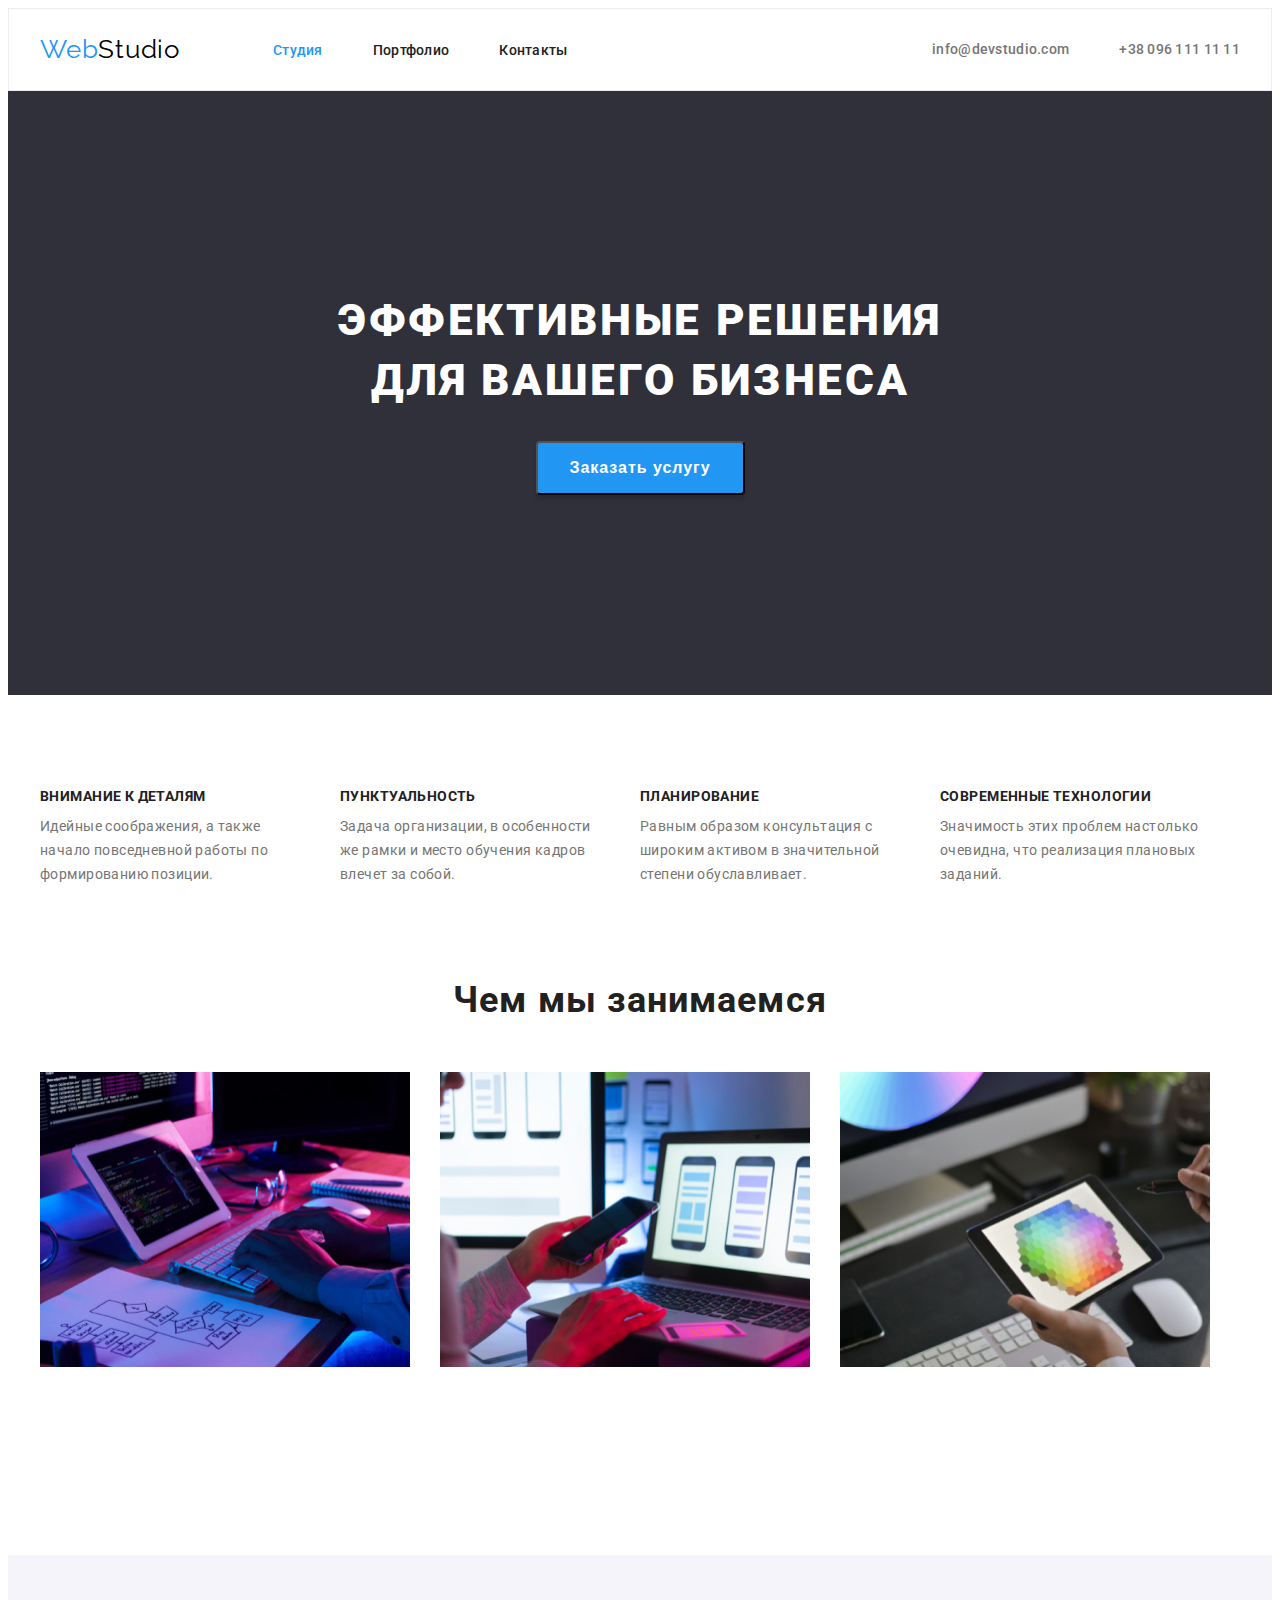
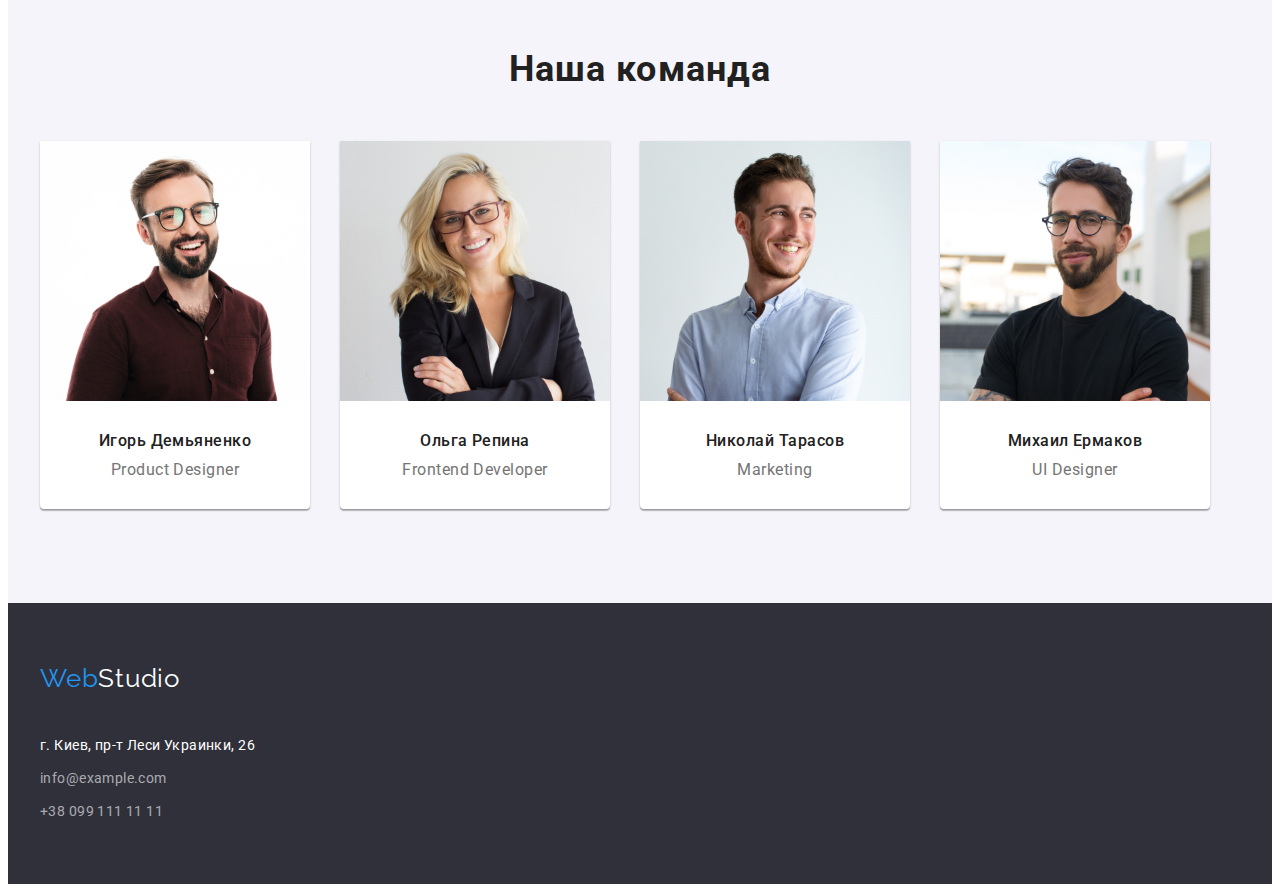
==== commit 11914895: "correction 3.2" ====
--- a/index.html
+++ b/index.html
@@ -78,10 +78,12 @@
                 <h2 class="section-title">Чем мы занимаемся</h2>
                 <ul class="box-item list">
                     <li class="box">
-                        <img src="images/img.jpg" alt="верста кода" width="370" height="295" />
+                        <img class="box-img" src="images/img.jpg" alt="верста кода" width="370" height="295" />
                     </li>
-                    <li class="box"><img src="images/img2.jpg" alt="телефон в руках" width="370" height="295" /></li>
-                    <li class="box"><img src="images/img3.jpg" alt="планшет в руках" width="370" height="295" /></li>
+                    <li class="box">
+                        <img class="box-img" src="images/img2.jpg" alt="телефон в руках" width="370" height="295" /></li>
+                    <li class="box">
+                        <img class="box-img" src="images/img3.jpg" alt="планшет в руках" width="370" height="295" /></li>
                 </ul>
             </div>
         </section>
@@ -90,22 +92,26 @@
                 <h2 class="section-title">Наша команда</h2>
                 <ul class="icon list">
                     <li class="icon-items">
-                        <img src="images/igor.jpg" alt="Igor photo" width="270" height="260" />
+                        <img class="avatar"
+                        src="images/igor.jpg" alt="Igor photo" width="270" height="260" />
                         <h3 class="section-avatar">Игорь Демьяненко</h3>
                         <p class="icon-text">Product Designer</p>
                     </li>
                     <li class="icon-items">
-                        <img src="images/olga.jpg" alt="olga photo" width="270" height="260" />
+                        <img class="avatar"
+                         src="images/olga.jpg" alt="olga photo" width="270" height="260" />
                         <h3 class="section-avatar">Ольга Репина</h3>
                         <p class="icon-text">Frontend Developer</p>
                     </li>
                     <li class="icon-items">
-                        <img src="images/nikolay.jpg" alt="Nikolay photo" width="270" height="260" />
+                        <img class="avatar"
+                        src="images/nikolay.jpg" alt="Nikolay photo" width="270" height="260" />
                         <h3 class="section-avatar">Николай Тарасов</h3>
                         <p class="icon-text">Marketing</p>
                     </li>
                     <li class="icon-items">
-                        <img src="images/michail.jpg" alt="Michail photo" width="270" height="260" />
+                        <img class="avatar"
+                        src="images/michail.jpg" alt="Michail photo" width="270" height="260" />
                         <h3 class="section-avatar">Михаил Ермаков</h3>
                         <p class="icon-text">UI Designer</p>
                     </li>
--- a/css/styles.css
+++ b/css/styles.css
@@ -55,7 +55,7 @@
 .main-nav {
   display: flex;
   align-items: center;
-  padding-top: 24px;
+  padding-top: 25px;
   padding-bottom: 25px;
 }
 .site-nav {
@@ -197,7 +197,7 @@
 
 /*чем мы занимаемся & наша команда*/
 .work {
-  padding: 0;
+  padding-top: 0;
 }
 .section-title {
   margin-top: 0;
@@ -223,6 +223,9 @@
 .box:last-child {
   margin-right: 0;
 }
+.box-img {
+  display: block;
+}
 
 /*наша команда*/
 .comand {
@@ -234,6 +237,10 @@
 .icon {
   display: flex;
   flex-wrap: wrap;
+}
+.avatar {
+  display: block;
+  margin-bottom: 30px;
 }
 
 .icon-items {
@@ -249,8 +256,8 @@
 }
 
 .section-avatar {
-  margin-top: 30px;
-  margin-bottom: 0;
+  margin-top: 0;
+  margin-bottom: 10px;
 
   color: var(--title-text-color);
   font-weight: 500;
@@ -262,9 +269,9 @@
 }
 
 .icon-text {
-  margin-top: 10px;
-  margin-bottom: 0;
-  padding-bottom: 30px;
+  margin-top: 0;
+  margin-bottom: 30px;
+  
 
   font-size: 16px;
   line-height: 1.19;
@@ -275,13 +282,14 @@
 
 /*footer*/
 .footer {
-  display: flex;
+  display: block;
   margin: 0 auto;
   padding: 60px 0;
   background-color: var(--section-color);
 }
 
 .logo-footer {
+  display: inline-block;
   margin-bottom: 20px;
   color: var(--white-color);
   font-family: Raleway;
@@ -321,6 +329,9 @@
   line-height: 1.71;
   letter-spacing: 0.03em;
 }
+.footer-contacts:last-child {
+  margin-bottom: 0px;
+}
 
 .footer-contacts:hover,
 .footer-contacts:focus {
@@ -332,13 +343,13 @@
 
 .portfolio {
   text-align: center;
-  padding-top: 0;
 }
 
 .btn-list {
-  display: flex;
+  display: inline-flex;
   flex-wrap: wrap;
-  justify-content: center;
+  text-align: center;
+  margin-bottom: 50px;
 }
 
 .btn-items {
@@ -350,8 +361,6 @@
 }
 
 .btn {
-  margin-top: 84px;
-  margin-bottom: 50px;
   padding: 6px 22px;
   border-radius: 4px;
 
@@ -379,20 +388,25 @@
 }
 
 .photo {
+  width: calc((100%-60px) / 3);
   margin-right: 30px;
   margin-bottom: 30px;
 }
 
+.photo:nth-child(3n) {
+  margin-right: 0;
+}
+
+.photo:nth-last-child(-n + 3) {
+  margin-bottom: 0;
+}
+
 .image {
   display: block;
 }
 
 .photo > .link {
   margin-bottom: 0;
-}
-
-.photo:nth-child(3n) {
-  margin-right: 0;
 }
 
 /*галлерея фото*/
@@ -421,4 +435,5 @@
   border-left: 1px solid #eeeeee;
   border-right: 1px solid #eeeeee;
   border-bottom: 1px solid #eeeeee;
-}+}
+
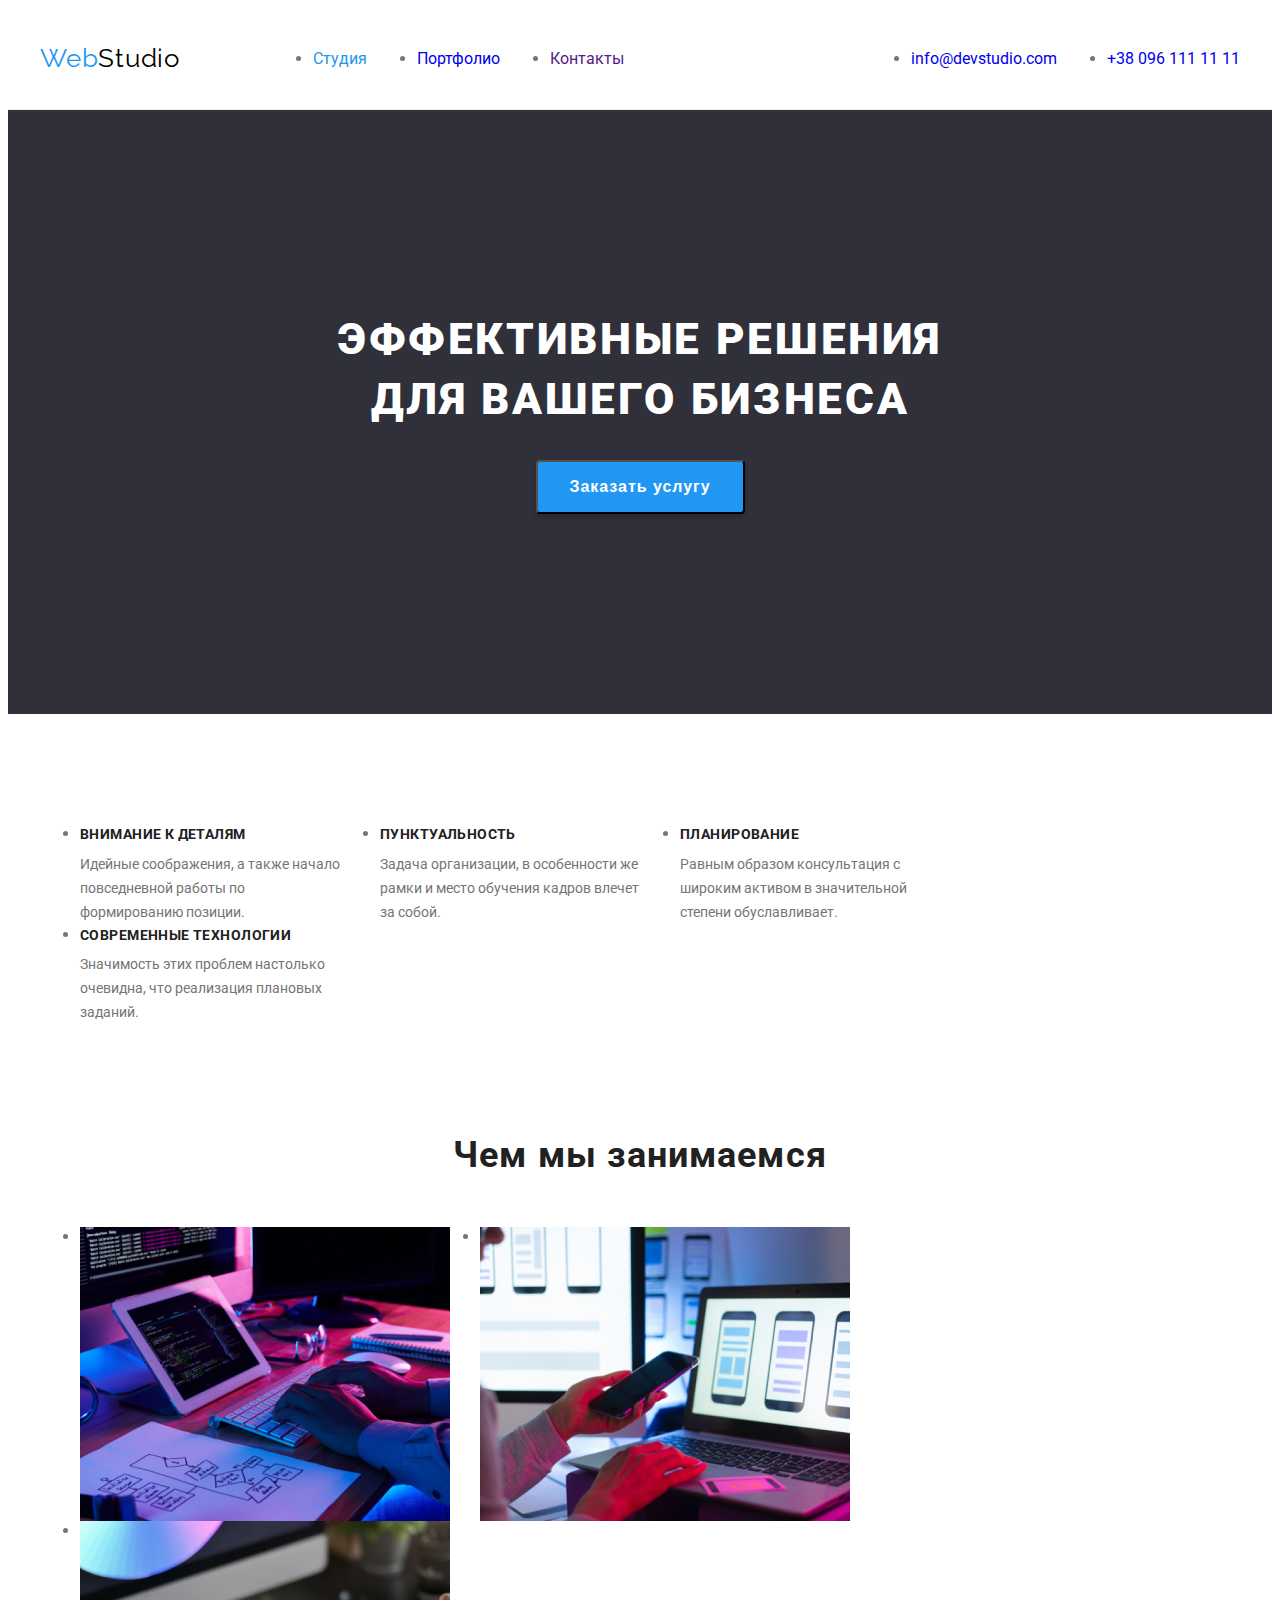
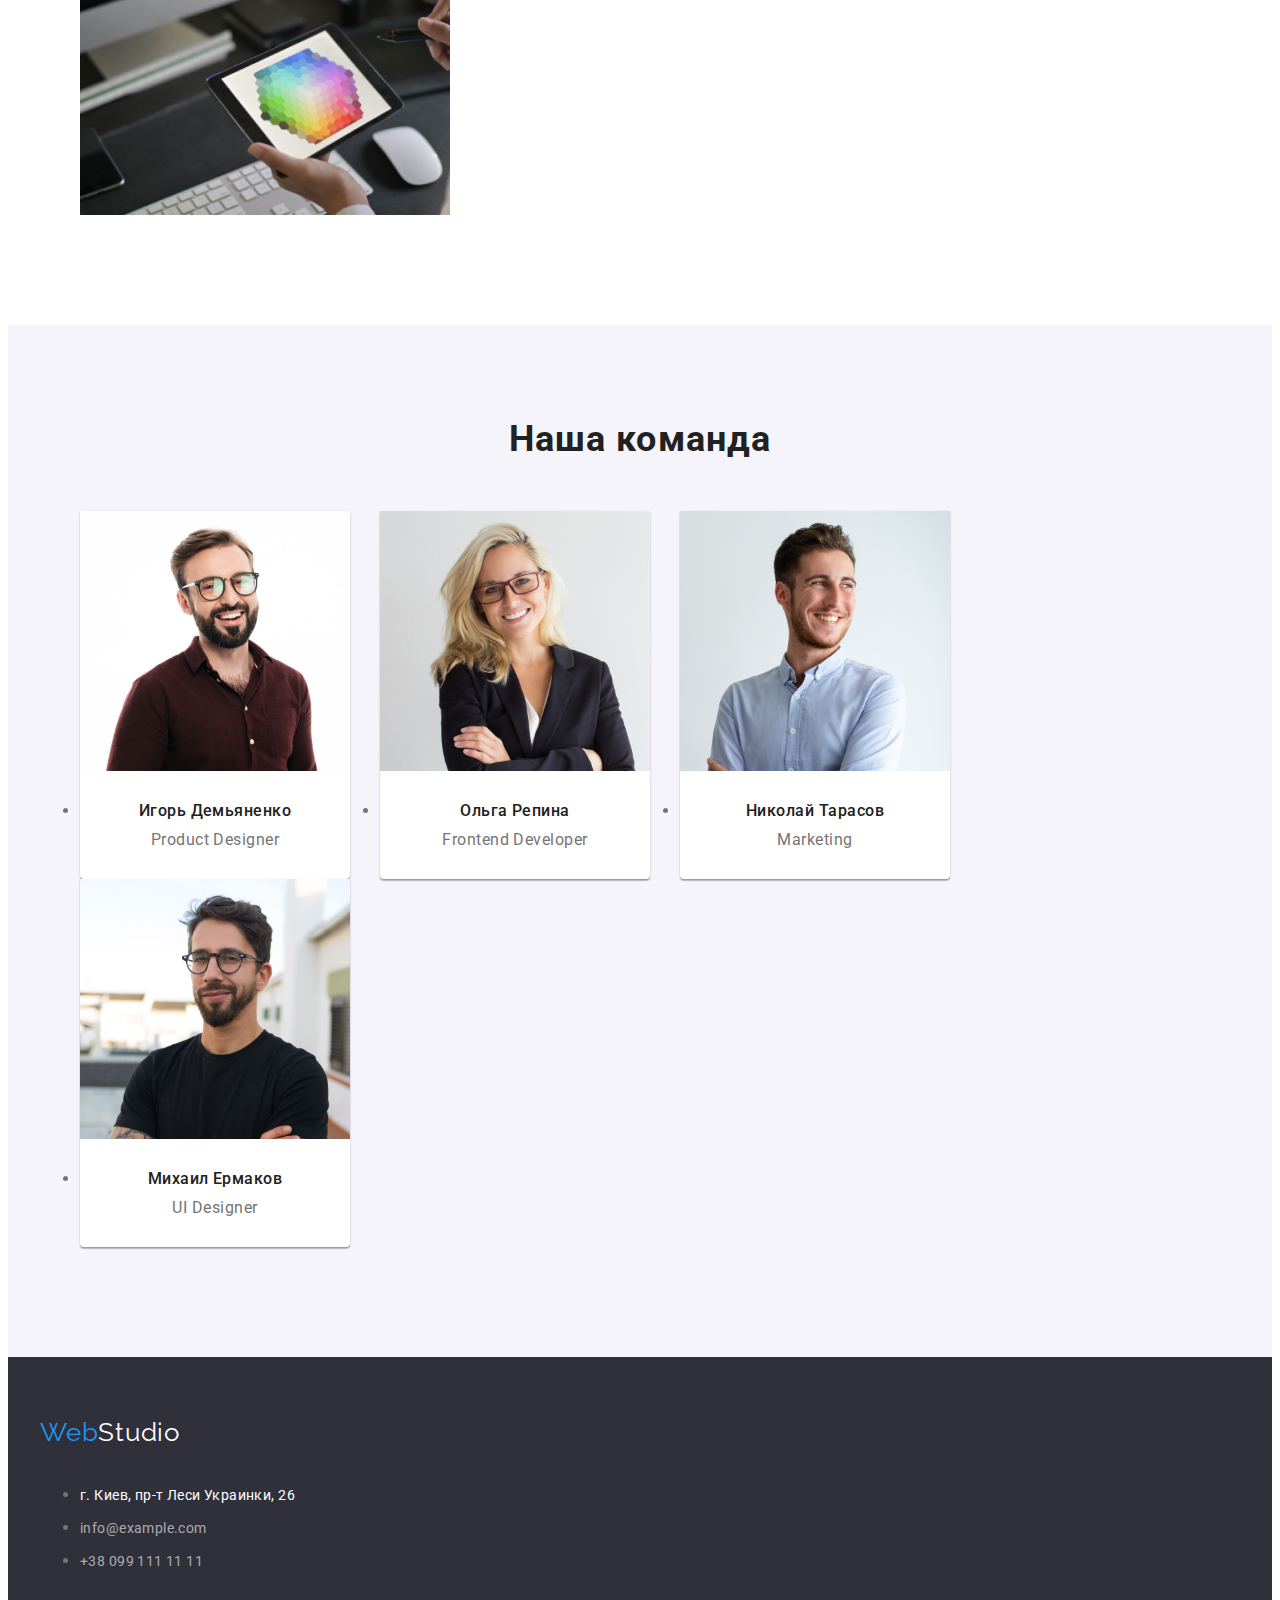
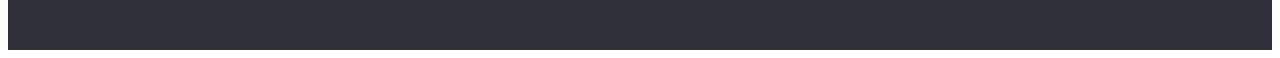
==== commit 00387b51: "correction3.3" ====
--- a/index.html
+++ b/index.html
@@ -21,30 +21,37 @@
             <a class="logo link" href=""><span class="logo-icon">Web</span>Studio</a>
             <!--Навигация-->
             <nav class="nav">
-                <ul class="site-nav list">
-                    <li><a class="link current" href="./index.html">Студия</a></li>
-                    <li><a class="link" href="./portfolio.html">Портфолио</a></li>
-                    <li><a class="link" href="">Контакты</a></li>
+                <ul class="site-nav">
+                    <li class="site-nav-item">
+                        <a class="link current" href="./index.html">Студия</a></li>
+                    <li class="site-nav-item">
+                        <a class="link" href="./portfolio.html">Портфолио</a></li>
+                    <li class="site-nav-item">
+                        <a class="link" href="">Контакты</a></li>
                 </ul>
             </nav>
             <!--Контакты-->
-            <ul class="contacts list">
-                <li><a class="link" href="mailto:info@devstudio.com"> info@devstudio.com</a></li>
-                <li><a class="link" href="tel:+380961111111">+38 096 111 11 11</a></li>
+            <ul class="contacts">
+                <li class="contacts-item">
+                    <a class="link" href="mailto:info@devstudio.com"> info@devstudio.com</a></li>
+                <li class="contacts-item">
+                    <a class="link" href="tel:+380961111111">+38 096 111 11 11</a></li>
             </ul>
         </div>
     </header>
     <main>
         <!--Герой-->
         <section class="hero">
+            <div class="container">
             <h1 class="hero-title">Эффективные решения <br />для вашего бизнеса</h1>
             <button class="hero-button" type="button">Заказать услугу</button>
+            </div>
         </section>
         <!--Особенности-->
-        <section class="section-feature section">
+        <section class="section">
             <div class="container">
-                <h2 hidden>Особенности</h2>
-                <ul class="feature-list list">
+                <h2 class="visually-hidden">Особенности</h2>
+                <ul class="feature-list">
                     <li class="feature-item">
                         <h3 class="feature">Внимание к деталям</h3>
                         <p class="feature-text">
@@ -76,44 +83,48 @@
         <section class="section work">
             <div class="container">
                 <h2 class="section-title">Чем мы занимаемся</h2>
-                <ul class="box-item list">
+                <ul class="box-item">
                     <li class="box">
-                        <img class="box-img" src="images/img.jpg" alt="верста кода" width="370" height="295" />
+                        <img src="images/img.jpg" alt="верста кода" width="370" height="295" />
                     </li>
                     <li class="box">
-                        <img class="box-img" src="images/img2.jpg" alt="телефон в руках" width="370" height="295" /></li>
+                        <img src="images/img2.jpg" alt="телефон в руках" width="370" height="295" /></li>
                     <li class="box">
-                        <img class="box-img" src="images/img3.jpg" alt="планшет в руках" width="370" height="295" /></li>
+                        <img src="images/img3.jpg" alt="планшет в руках" width="370" height="295" /></li>
                 </ul>
             </div>
         </section>
         <section class="section comand">
             <div class="container">
                 <h2 class="section-title">Наша команда</h2>
-                <ul class="icon list">
+                <ul class="icon">
                     <li class="icon-items">
-                        <img class="avatar"
-                        src="images/igor.jpg" alt="Igor photo" width="270" height="260" />
+                        <img src="images/igor.jpg" alt="Igor photo" width="270" height="260" />
+                        <div class="subtitle-icon">
                         <h3 class="section-avatar">Игорь Демьяненко</h3>
                         <p class="icon-text">Product Designer</p>
+                        </div>
                     </li>
                     <li class="icon-items">
-                        <img class="avatar"
-                         src="images/olga.jpg" alt="olga photo" width="270" height="260" />
+                        <img src="images/olga.jpg" alt="olga photo" width="270" height="260" />
+                        <div class="subtitle-icon">
                         <h3 class="section-avatar">Ольга Репина</h3>
                         <p class="icon-text">Frontend Developer</p>
+                        </div>
                     </li>
                     <li class="icon-items">
-                        <img class="avatar"
-                        src="images/nikolay.jpg" alt="Nikolay photo" width="270" height="260" />
+                        <img src="images/nikolay.jpg" alt="Nikolay photo" width="270" height="260" />
+                        <div class="subtitle-icon">
                         <h3 class="section-avatar">Николай Тарасов</h3>
                         <p class="icon-text">Marketing</p>
+                        </div>
                     </li>
                     <li class="icon-items">
-                        <img class="avatar"
-                        src="images/michail.jpg" alt="Michail photo" width="270" height="260" />
+                        <img src="images/michail.jpg" alt="Michail photo" width="270" height="260" />
+                        <div class="subtitle-icon">
                         <h3 class="section-avatar">Михаил Ермаков</h3>
                         <p class="icon-text">UI Designer</p>
+                        </div>
                     </li>
                 </ul>
             </div>
@@ -125,7 +136,7 @@
             <a class="logo-footer link" href=""><span class="footer-icon">Web</span>Studio</a>
 
             <address>
-                <ul class="footer-list list">
+                <ul class="footer-list">
                     <li class="footer-items">
                         <a class="footer-addres link" href="https://goo.gl/maps/AxwCZDzG8Fguy3GU9">г. Киев, пр-т Леси
                             Украинки, 26</a>
@@ -133,7 +144,8 @@
                     <li class="footer-items">
                         <a class="footer-contacts link" href="info@example.com">info@example.com</a>
                     </li>
-                    <li><a class="footer-contacts link" href="+380991111111">+38 099 111 11 11</a></li>
+                    <li><a class="footer-contacts link" href="+380991111111">+38 099 111 11 11</a>
+                    </li>
                 </ul>
             </address>
         </div>
--- a/css/styles.css
+++ b/css/styles.css
@@ -11,9 +11,15 @@
   color: var(--primary-text-color);
   font-family: Roboto, sans-serif;
 }
-
+/* сброс стилей */
+h1,
+h2,
+h3,
+p {
+  margin: 0;
+}
 /*для скрытия маркеров и боковых отступов*/
-.list {
+.ul {
   list-style: none;
   padding: 0;
   margin: 0;
@@ -22,6 +28,20 @@
 /*для скрытия подчеркивания*/
 .link {
   text-decoration: none;
+}
+
+/* скрытие заголовков */
+.visually-hidden {
+  position: absolute;
+  width: 1px;
+  height: 1px;
+  margin: -1px;
+  border: 0;
+  padding: 0;
+  white-space: nowrap;
+  clip-path: inset(100%);
+  clip: rect(0 0 0 0);
+  overflow: hidden;
 }
 
 /* для центрирования и ограничечения контента по ширине */
@@ -36,6 +56,15 @@
 .section {
   padding: 94px 0;
 }
+
+/* image */
+img {
+  display: block;
+  max-width: 100%;
+  height: auto;
+}
+
+
 
 /*логотип*/
 .logo {
@@ -62,19 +91,19 @@
   display: flex;
 }
 
-.site-nav > li:not(:last-child) {
+.site-nav-item:not(:last-child) {
   margin-right: 50px;
 }
 
-.site-nav a {
+.site-nav-link{
   color: var(--title-text-color);
   font-weight: 500;
   font-size: 14px;
   line-height: 1.14;
   letter-spacing: 0.02em;
 }
-.site-nav a:hover,
-.site-nav a:focus {
+.site-nav-link:hover,
+.site-nav-link:focus {
   color: var(--accent-color);
 }
 
@@ -87,11 +116,11 @@
   margin-left: auto;
 }
 
-.contacts > li:not(:last-child) {
+.contacts-item:not(:last-child) {
   margin-right: 50px;
 }
 
-.contacts a {
+.contacts-link {
   color: var(--primary-text-color);
   font-weight: 500;
   font-size: 14px;
@@ -99,29 +128,28 @@
   letter-spacing: 0.02em;
 }
 
-.contacts a:hover,
-.contacts a:focus {
+.contacts-link:hover,
+.contacts-link:focus {
   color: var(--accent-color);
 }
 
 /* рамка под хедером */
 .header {
-  border: 1px solid #ececec;
+  border-bottom: 1px solid #ececec;
 }
 
 /*index.html*/
 
 /*hero*/
 .hero {
+  padding: 200px 0;
   text-align: center;
   margin: 0 auto;
   background-color: var(--section-color);
 }
 
 .hero-title {
-  margin-top: 0;
   margin-bottom: 30px;
-  padding-top: 200px;
 
   color: var(--white-color);
   font-weight: 900;
@@ -132,7 +160,6 @@
 }
 
 .hero-button {
-  margin-bottom: 200px;
   align-items: center;
   text-align: center;
   letter-spacing: 0.06em;
@@ -157,11 +184,6 @@
 }
 
 /*Особенности*/
-.section-feature {
-  margin-top: 0;
-  margin-bottom: 0;
-}
-
 .feature-list {
   display: flex;
   flex-wrap: wrap;
@@ -190,9 +212,7 @@
 .feature-text {
   font-size: 14px;
   line-height: 1.71;
-  letter-spacing: 0.03em;
-  margin-top: 0;
-  margin-bottom: 0;
+  letter-spacing: 0.03
 }
 
 /*чем мы занимаемся & наша команда*/
@@ -200,9 +220,7 @@
   padding-top: 0;
 }
 .section-title {
-  margin-top: 0;
   margin-bottom: 50px;
-
   color: var(--title-text-color);
   font-weight: 700;
   font-size: 36px;
@@ -216,31 +234,21 @@
   flex-wrap: wrap;
 }
 .box {
-  padding-bottom: 94px;
   margin-right: 30px;
 }
 
 .box:last-child {
   margin-right: 0;
-}
-.box-img {
-  display: block;
 }
 
 /*наша команда*/
 .comand {
   background-color: #f5f4fa;
-  margin-top: 0;
-  margin-bottom: 0;
 }
 
 .icon {
   display: flex;
   flex-wrap: wrap;
-}
-.avatar {
-  display: block;
-  margin-bottom: 30px;
 }
 
 .icon-items {
@@ -255,8 +263,11 @@
   margin-right: 0;
 }
 
+.subtitle-icon {
+  margin: 30px 0;
+}
+
 .section-avatar {
-  margin-top: 0;
   margin-bottom: 10px;
 
   color: var(--title-text-color);
@@ -269,10 +280,6 @@
 }
 
 .icon-text {
-  margin-top: 0;
-  margin-bottom: 30px;
-  
-
   font-size: 16px;
   line-height: 1.19;
   letter-spacing: 0.03em;
@@ -282,8 +289,6 @@
 
 /*footer*/
 .footer {
-  display: block;
-  margin: 0 auto;
   padding: 60px 0;
   background-color: var(--section-color);
 }
@@ -302,13 +307,13 @@
   color: var(--accent-color);
 }
 
-.footer-list {
-  margin-top: 20px;
-}
 
 .footer-items {
-  /* margin-top: 20px; */
   margin-bottom: 9px;
+}
+
+.footer-items:last-child {
+  margin-bottom: 0px;
 }
 
 .footer-addres {
@@ -321,7 +326,6 @@
 }
 
 .footer-contacts {
-  margin-bottom: 9px;
   font-style: normal;
   color: rgba(255, 255, 255, 0.6);
   background-color: var(--section-color);
@@ -329,9 +333,7 @@
   line-height: 1.71;
   letter-spacing: 0.03em;
 }
-.footer-contacts:last-child {
-  margin-bottom: 0px;
-}
+
 
 .footer-contacts:hover,
 .footer-contacts:focus {
@@ -341,14 +343,9 @@
 /*Portfolio*/
 /*buttons*/
 
-.portfolio {
-  text-align: center;
-}
-
 .btn-list {
-  display: inline-flex;
-  flex-wrap: wrap;
-  text-align: center;
+  display: flex;
+  justify-content: center;
   margin-bottom: 50px;
 }
 
@@ -363,6 +360,7 @@
 .btn {
   padding: 6px 22px;
   border-radius: 4px;
+  border: transparent;
 
   background-color: #f5f4fa;
   color: var(--title-text-color);
@@ -401,18 +399,13 @@
   margin-bottom: 0;
 }
 
-.image {
-  display: block;
-}
-
 .photo > .link {
   margin-bottom: 0;
 }
 
 /*галлерея фото*/
 .portfolio-items {
-  margin: 0px 24px 4px 24px;
-  padding-top: 20px;
+  margin bottom: 4px;
   color: var(--title-text-color);
   font-weight: 700;
   font-size: 18px;
@@ -422,7 +415,6 @@
 }
 
 .portfolio-text {
-  margin: 0 24px 20px 24px;
   font-size: 16px;
   line-height: 1.87;
   letter-spacing: 0.03em;
@@ -430,8 +422,7 @@
 }
 
 .border {
-  text-align: left;
-  margin-top: 0;
+  padding: 20px 24px;
   border-left: 1px solid #eeeeee;
   border-right: 1px solid #eeeeee;
   border-bottom: 1px solid #eeeeee;
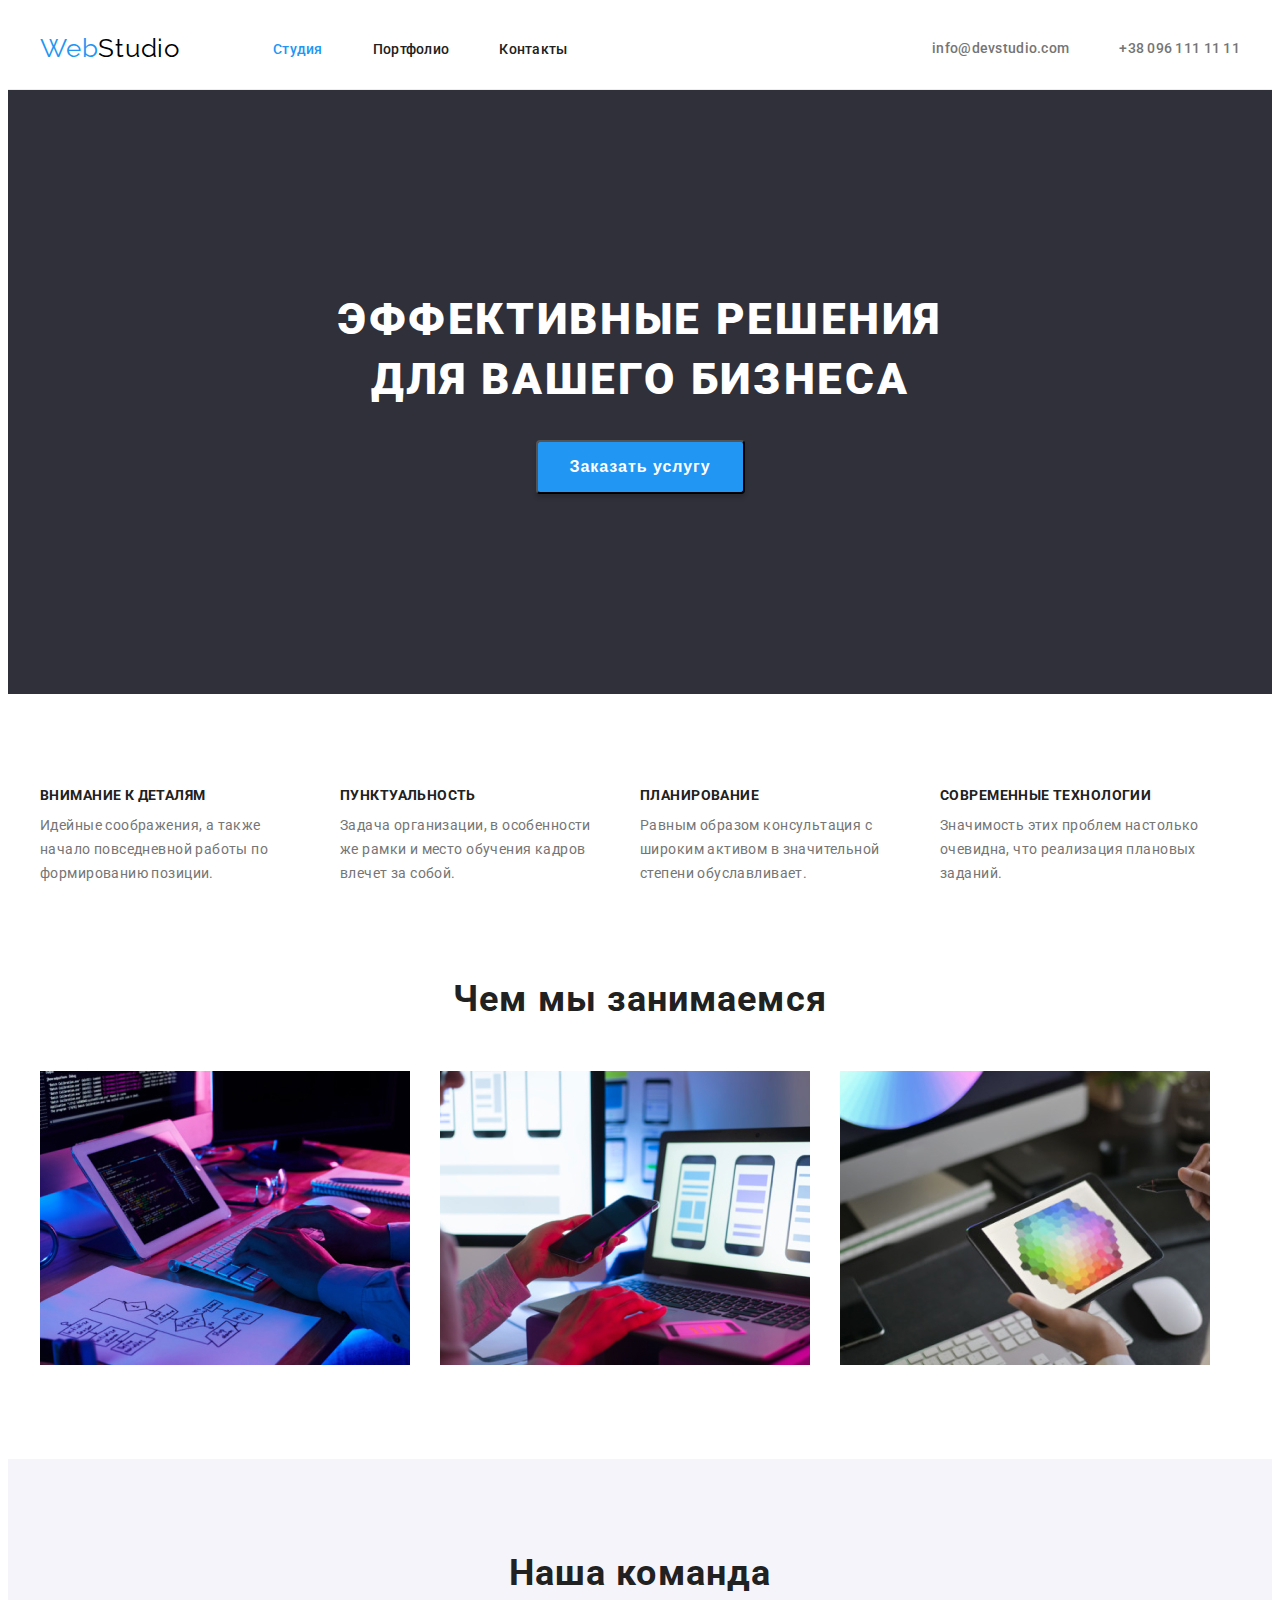
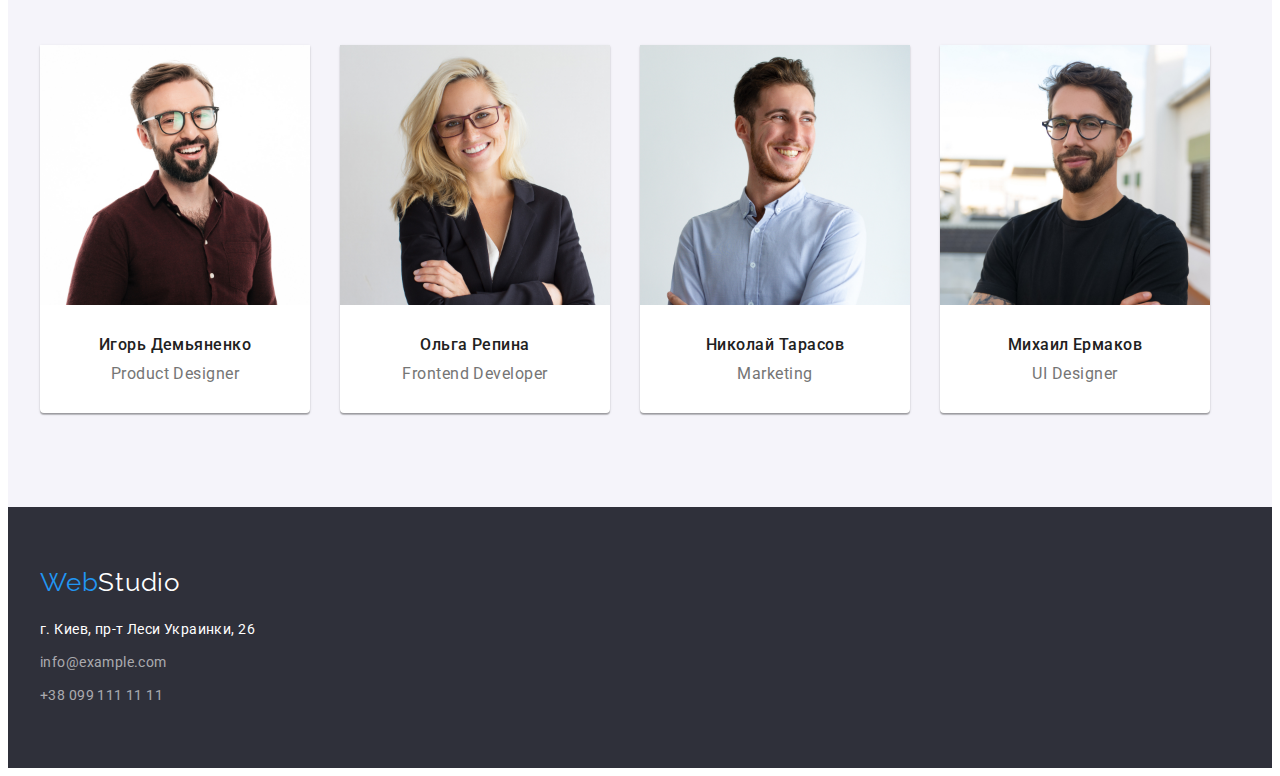
==== commit bd640dd8: "correction 3.4" ====
--- a/index.html
+++ b/index.html
@@ -23,19 +23,22 @@
             <nav class="nav">
                 <ul class="site-nav">
                     <li class="site-nav-item">
-                        <a class="link current" href="./index.html">Студия</a></li>
+                        <a class="site-nav-link link current" href="./index.html">Студия</a>
+                    </li>
                     <li class="site-nav-item">
-                        <a class="link" href="./portfolio.html">Портфолио</a></li>
-                    <li class="site-nav-item">
-                        <a class="link" href="">Контакты</a></li>
+                        <a class="site-nav-link link" href="./portfolio.html">Портфолио</a>
+                    </li>
+                    <li class="site-nav-item"><a class="site-nav-link link" href="">Контакты</a></li>
                 </ul>
             </nav>
             <!--Контакты-->
             <ul class="contacts">
                 <li class="contacts-item">
-                    <a class="link" href="mailto:info@devstudio.com"> info@devstudio.com</a></li>
+                    <a class="contacts-link link" href="mailto:info@devstudio.com"> info@devstudio.com</a>
+                </li>
                 <li class="contacts-item">
-                    <a class="link" href="tel:+380961111111">+38 096 111 11 11</a></li>
+                    <a class="contacts-link link" href="tel:+380961111111">+38 096 111 11 11</a>
+                </li>
             </ul>
         </div>
     </header>
@@ -43,8 +46,8 @@
         <!--Герой-->
         <section class="hero">
             <div class="container">
-            <h1 class="hero-title">Эффективные решения <br />для вашего бизнеса</h1>
-            <button class="hero-button" type="button">Заказать услугу</button>
+                <h1 class="hero-title">Эффективные решения <br />для вашего бизнеса</h1>
+                <button class="hero-button" type="button">Заказать услугу</button>
             </div>
         </section>
         <!--Особенности-->
@@ -85,15 +88,18 @@
                 <h2 class="section-title">Чем мы занимаемся</h2>
                 <ul class="box-item">
                     <li class="box">
-                        <img src="images/img.jpg" alt="верста кода" width="370" height="295" />
+                        <img src="images/img.jpg" alt="верстка кода" width="370" height="295" />
                     </li>
                     <li class="box">
-                        <img src="images/img2.jpg" alt="телефон в руках" width="370" height="295" /></li>
+                        <img src="images/img2.jpg" alt="телефон в руках" width="370" height="295" />
+                    </li>
                     <li class="box">
-                        <img src="images/img3.jpg" alt="планшет в руках" width="370" height="295" /></li>
+                        <img src="images/img3.jpg" alt="планшет в руках" width="370" height="295" />
+                    </li>
                 </ul>
             </div>
         </section>
+        <!--Наша команда-->
         <section class="section comand">
             <div class="container">
                 <h2 class="section-title">Наша команда</h2>
@@ -101,29 +107,29 @@
                     <li class="icon-items">
                         <img src="images/igor.jpg" alt="Igor photo" width="270" height="260" />
                         <div class="subtitle-icon">
-                        <h3 class="section-avatar">Игорь Демьяненко</h3>
-                        <p class="icon-text">Product Designer</p>
+                            <h3 class="section-avatar">Игорь Демьяненко</h3>
+                            <p class="icon-text">Product Designer</p>
                         </div>
                     </li>
                     <li class="icon-items">
                         <img src="images/olga.jpg" alt="olga photo" width="270" height="260" />
                         <div class="subtitle-icon">
-                        <h3 class="section-avatar">Ольга Репина</h3>
-                        <p class="icon-text">Frontend Developer</p>
+                            <h3 class="section-avatar">Ольга Репина</h3>
+                            <p class="icon-text">Frontend Developer</p>
                         </div>
                     </li>
                     <li class="icon-items">
                         <img src="images/nikolay.jpg" alt="Nikolay photo" width="270" height="260" />
                         <div class="subtitle-icon">
-                        <h3 class="section-avatar">Николай Тарасов</h3>
-                        <p class="icon-text">Marketing</p>
+                            <h3 class="section-avatar">Николай Тарасов</h3>
+                            <p class="icon-text">Marketing</p>
                         </div>
                     </li>
                     <li class="icon-items">
-                        <img src="images/michail.jpg" alt="Michail photo" width="270" height="260" />
+                        <img src="images/michail.jpg" alt="Michail" width="270" height="260" />
                         <div class="subtitle-icon">
-                        <h3 class="section-avatar">Михаил Ермаков</h3>
-                        <p class="icon-text">UI Designer</p>
+                            <h3 class="section-avatar">Михаил Ермаков</h3>
+                            <p class="icon-text">UI Designer</p>
                         </div>
                     </li>
                 </ul>
@@ -144,7 +150,8 @@
                     <li class="footer-items">
                         <a class="footer-contacts link" href="info@example.com">info@example.com</a>
                     </li>
-                    <li><a class="footer-contacts link" href="+380991111111">+38 099 111 11 11</a>
+                    <li class="footer-items">
+                        <a class="footer-contacts link" href="+380991111111">+38 099 111 11 11</a>
                     </li>
                 </ul>
             </address>
@@ -152,4 +159,12 @@
     </footer>
 </body>
 
-</html>+</html>
+
+
+
+
+
+
+
+
--- a/css/styles.css
+++ b/css/styles.css
@@ -11,6 +11,7 @@
   color: var(--primary-text-color);
   font-family: Roboto, sans-serif;
 }
+
 /* сброс стилей */
 h1,
 h2,
@@ -18,8 +19,9 @@
 p {
   margin: 0;
 }
+
 /*для скрытия маркеров и боковых отступов*/
-.ul {
+ul {
   list-style: none;
   padding: 0;
   margin: 0;
@@ -64,8 +66,6 @@
   height: auto;
 }
 
-
-
 /*логотип*/
 .logo {
   margin-right: 93px;
@@ -95,7 +95,7 @@
   margin-right: 50px;
 }
 
-.site-nav-link{
+.site-nav-link {
   color: var(--title-text-color);
   font-weight: 500;
   font-size: 14px;
@@ -212,7 +212,7 @@
 .feature-text {
   font-size: 14px;
   line-height: 1.71;
-  letter-spacing: 0.03
+  letter-spacing: 0.03em;
 }
 
 /*чем мы занимаемся & наша команда*/
@@ -307,7 +307,6 @@
   color: var(--accent-color);
 }
 
-
 .footer-items {
   margin-bottom: 9px;
 }
@@ -334,7 +333,6 @@
   letter-spacing: 0.03em;
 }
 
-
 .footer-contacts:hover,
 .footer-contacts:focus {
   color: var(--accent-color);
@@ -342,7 +340,6 @@
 
 /*Portfolio*/
 /*buttons*/
-
 .btn-list {
   display: flex;
   justify-content: center;
@@ -386,7 +383,7 @@
 }
 
 .photo {
-  width: calc((100%-60px) / 3);
+  width: calc((100% - 60px) / 3);
   margin-right: 30px;
   margin-bottom: 30px;
 }
@@ -405,7 +402,7 @@
 
 /*галлерея фото*/
 .portfolio-items {
-  margin bottom: 4px;
+  margin-bottom: 4px;
   color: var(--title-text-color);
   font-weight: 700;
   font-size: 18px;
@@ -426,5 +423,4 @@
   border-left: 1px solid #eeeeee;
   border-right: 1px solid #eeeeee;
   border-bottom: 1px solid #eeeeee;
-}
-
+}